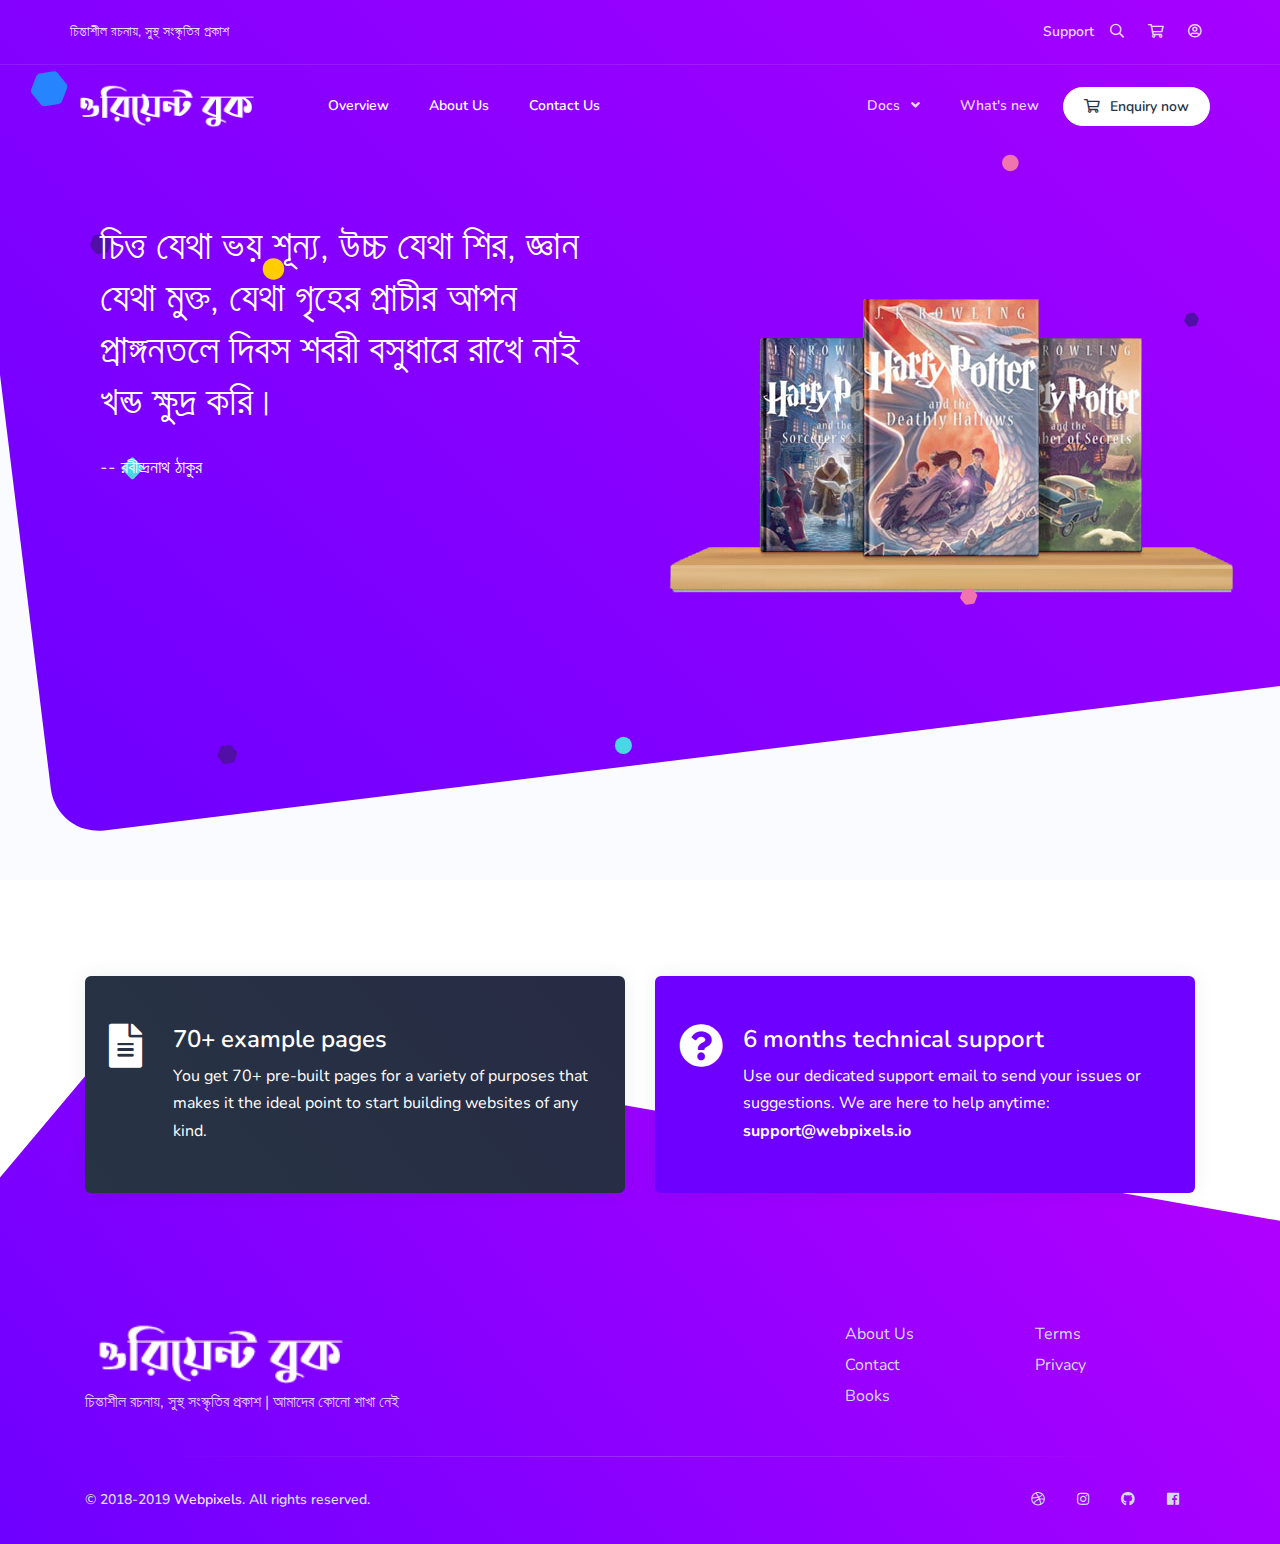
==== index.html @ 09a80105 "first init" ====
<!DOCTYPE html>
<html lang="en">

    <head>
        <meta charset="utf-8">
        <meta name="viewport" content="width=device-width, initial-scale=1, shrink-to-fit=no">
        <meta name="description" content="Purpose is a unique and beautiful collection of UI elements that are all flexible and modular. A complete and customizable solution to building the website of your dreams.">
        <meta name="author" content="Webpixels">
        <title>Purpose Website UI Kit - Purpose is a unique and beautiful collection of UI elements that are all flexible and modular. A complete and customizable solution to building the website of your dreams.</title>
        <!-- Favicon -->
        <link rel="icon" href="assets/img/brand/favicon.png" type="image/png">
        <!-- Font Awesome 5 -->
        <link rel="stylesheet" href="assets/fontawesome/all.min.css"><!-- Page CSS -->
        <link rel="stylesheet" href="assets/css/swiper.min.css">
        <!-- Purpose CSS -->
        <link rel="stylesheet" href="assets/css/purpose.css" id="stylesheet">
        <link rel="stylesheet" href="assets/css/style.css" id="stylesheet">
    </head>

    <body>
        <!-- <div class="alert alert-danger bg-dark-dark text-white fixed-top alert-flush alert-dismissible border-0 shadow-lg fade show mb-0" role="alert">
            <div class="container text-center">
                <h5 class="text-white mb-1">⚡️ Black and Cyber Week <strong>40% Off</strong></h5>
                <p class="mb-0">
                    Use the <strong>BLACKANDCYBER19</strong> code until Dec 3rd and get started with this UI Kit to build your next amazing website.
                </p>
                <button type="button" class="close" data-dismiss="alert" aria-label="Close">
                    <span class="text-white opacity-10" aria-hidden="true">&times;</span>
                </button>
            </div>
        </div> -->
        <header class="header header-transparent" id="header-main">
            <!-- Topbar -->
            <div id="navbar-top-main" class="navbar-top  navbar-dark bg-dark border-bottom">
                <div class="container px-0">
                    <div class="navbar-nav align-items-center">
                        <div class="d-none d-lg-inline-block">
                            <span class="navbar-text mr-3">চিন্তাশীল রচনায়, সুস্থ সংস্কৃতির প্রকাশ</span>
                        </div>
                        <!-- <div>
                            <ul class="nav">
                                <li class="nav-item dropdown ml-lg-2">
                                    <a class="nav-link px-0" href="#" role="button" data-toggle="dropdown" aria-haspopup="true" aria-expanded="false" data-offset="0,10">
                                        <img alt="Image placeholder" src="assets/img/icons/flags/us.svg">
                                        <span class="d-none d-lg-inline-block">United States</span>
                                        <span class="d-lg-none">EN</span>
                                    </a>
                                    <div class="dropdown-menu dropdown-menu-sm">
                                        <a href="#" class="dropdown-item"><img alt="Image placeholder" src="assets/img/icons/flags/es.svg">Spanish</a>
                                        <a href="#" class="dropdown-item"><img alt="Image placeholder" src="assets/img/icons/flags/ro.svg">Romanian</a>
                                        <a href="#" class="dropdown-item"><img alt="Image placeholder" src="assets/img/icons/flags/gr.svg">Greek</a>
                                    </div>
                                </li>
                            </ul>
                        </div> -->
                        <div class="ml-auto">
                            <ul class="nav">
                                <li class="nav-item">
                                    <a class="nav-link" href="pages/utility/support.html">Support</a>
                                </li>
                                <li class="nav-item">
                                    <a href="#" class="nav-link" data-action="omnisearch-open" data-target="#omnisearch"><i class="far fa-search"></i></a>
                                </li>
                                <li class="nav-item">
                                    <a class="nav-link" href="pages/shop/checkout-cart.html"><i class="far fa-shopping-cart"></i></a>
                                </li>
                                <li class="nav-item dropdown">
                                    <a class="nav-link pr-0" href="#" data-toggle="dropdown" aria-haspopup="true" aria-expanded="false">
                                        <i class="far fa-user-circle"></i>
                                    </a>
                                    <div class="dropdown-menu dropdown-menu-sm dropdown-menu-right">
                                        <h6 class="dropdown-header">User menu</h6>
                                        <a class="dropdown-item" href="#">
                                            <i class="far fa-user"></i>Account
                                        </a>
                                        <a class="dropdown-item" href="#">
                                            <span class="float-right badge badge-primary">4</span>
                                            <i class="far fa-envelope"></i>Messages
                                        </a>
                                        <a class="dropdown-item" href="#">
                                            <i class="far fa-cog"></i>Settings
                                        </a>
                                        <div class="dropdown-divider" role="presentation"></div>
                                        <a class="dropdown-item" href="#">
                                            <i class="far fa-sign-out-alt"></i>Sign out
                                        </a>
                                    </div>
                                </li>
                            </ul>
                        </div>
                    </div>
                </div>
            </div>
            <!-- Main navbar -->
            <nav class="navbar navbar-main navbar-expand-lg navbar-transparent navbar-dark bg-dark" id="navbar-main">
                <div class="container px-lg-0">
                    <!-- Logo -->
                    <a class="navbar-brand mr-lg-5" href="index.html">
                        <img alt="Image placeholder" src="img/brand_name.png" id="navbar-logo" style="height: 50px;">
                    </a>
                    <!-- Navbar collapse trigger -->
                    <button class="navbar-toggler pr-0" type="button" data-toggle="collapse" data-target="#navbar-main-collapse" aria-controls="navbar-main-collapse" aria-expanded="false" aria-label="Toggle navigation">
                        <span class="navbar-toggler-icon"></span>
                    </button>
                    <!-- Navbar nav -->
                    <div class="collapse navbar-collapse" id="navbar-main-collapse">
                        <ul class="navbar-nav align-items-lg-center">
                            <!-- Home - Overview  -->
                            <li class="nav-item active">
                                <a class="nav-link" href="index.html">Overview</a>
                            </li>
                            <li class="nav-item active">
                                <a class="nav-link" href="index.html">About Us</a>
                            </li>
                            <li class="nav-item active">
                                <a class="nav-link" href="index.html">Contact Us</a>
                            </li>
                        </ul>
                        <ul class="navbar-nav align-items-lg-center ml-lg-auto">
                            <li class="nav-item dropdown dropdown-animate" data-toggle="hover">
                                <a class="nav-link dropdown-toggle" href="#" role="button" data-toggle="dropdown" aria-haspopup="true" aria-expanded="false">Docs</a>
                                <div class="dropdown-menu dropdown-menu-right dropdown-menu-lg dropdown-menu-arrow p-0">
                                    <ul class="list-group list-group-flush">
                                        <li>
                                            <a href="docs/index.html" class="list-group-item list-group-item-action" role="button">
                                                <div class="media d-flex align-items-center">
                                                    <!-- SVG icon -->
                                                    <figure style="width: 50px;">
                                                        <img alt="Image placeholder" src="assets/img/icons/essential/detailed/DOC_File.svg" class="svg-inject img-fluid" style="height: 50px;">
                                                    </figure>
                                                    <!-- Media body -->
                                                    <div class="media-body ml-3">
                                                        <h6 class="mb-1">Documentation</h6>
                                                        <p class="mb-0">Awesome section examples for any scenario.</p>
                                                    </div>
                                                </div>
                                            </a>
                                        </li>
                                        <li>
                                            <a href="docs/components/index.html" class="list-group-item list-group-item-action" role="button">
                                                <div class="media d-flex align-items-center">
                                                    <!-- SVG icon -->
                                                    <figure style="width: 50px;">
                                                        <img alt="Image placeholder" src="assets/img/icons/essential/detailed/Mobile_UI.svg" class="svg-inject img-fluid" style="height: 50px;">
                                                    </figure>
                                                    <!-- Media body -->
                                                    <div class="media-body ml-3">
                                                        <h6 class="mb-1">Components</h6>
                                                        <p class="mb-0">Awesome section examples for any scenario.</p>
                                                    </div>
                                                </div>
                                            </a>
                                        </li>
                                    </ul>
                                    <!-- <div class="dropdown-menu-links rounded-bottom delimiter-top p-4">
                                        <div class="row">
                                            <div class="col-sm-6">
                                                <a href="docs/getting-started/installation.html" class="dropdown-item">Installation</a>
                                                <a href="docs/getting-started/file-structure.html" class="dropdown-item">File structure</a>
                                                <a href="docs/getting-started/build-tools.html" class="dropdown-item">Build tools</a>
                                                <a href="docs/getting-started/customization.html" class="dropdown-item">Customization</a>
                                            </div>
                                            <div class="col-sm-6">
                                                <a href="docs/getting-started/plugins.html" class="dropdown-item">Using plugins</a>
                                                <a href="docs/components/index.html" class="dropdown-item">Components</a>
                                                <a href="docs/plugins/animate.html" class="dropdown-item">Plugins</a>
                                                <a href="docs/support.html" class="dropdown-item">Support</a>
                                            </div>
                                        </div>
                                    </div> -->
                                </div>
                            </li>
                            <li class="nav-item d-lg-none d-xl-block">
                                <a class="nav-link" href="#" target="_blank">What's new</a>
                            </li>
                            <li class="nav-item mr-0">
                                <a href="#" target="_blank" class="nav-link d-lg-none">Enquiry now</a>
                                <a href="#" target="_blank" class="btn btn-sm btn-white rounded-pill btn-icon rounded-pill d-none d-lg-inline-flex" data-toggle="tooltip" data-placement="left"
                                    title="Go to Bootstrap Themes">
                                    <span class="btn-inner--icon"><i class="far fa-shopping-cart"></i></span>
                                    <span class="btn-inner--text">Enquiry now</span>
                                </a>
                            </li>
                        </ul>
                    </div>
                </div>
            </nav>
        </header>
        <!-- Omnisearch -->
        <div id="omnisearch" class="omnisearch">
            <div class="container">
                <!-- Search form -->
                <form class="omnisearch-form">
                    <div class="form-group">
                        <div class="input-group input-group-merge input-group-flush">
                            <div class="input-group-prepend">
                                <span class="input-group-text"><i class="far fa-search"></i></span>
                            </div>
                            <input type="text" class="form-control" placeholder="Type and hit enter ...">
                        </div>
                    </div>
                </form>
                <div class="omnisearch-suggestions">
                    <h6 class="heading">Search Suggestions</h6>
                    <div class="row">
                        <div class="col-sm-6">
                            <ul class="list-unstyled mb-0">
                                <li>
                                    <a class="list-link" href="#">
                                        <i class="far fa-search"></i>
                                        <span>macbook pro</span> in Laptops
                                    </a>
                                </li>
                                <li>
                                    <a class="list-link" href="#">
                                        <i class="far fa-search"></i>
                                        <span>iphone 8</span> in Smartphones
                                    </a>
                                </li>
                                <li>
                                    <a class="list-link" href="#">
                                        <i class="far fa-search"></i>
                                        <span>macbook pro</span> in Laptops
                                    </a>
                                </li>
                                <li>
                                    <a class="list-link" href="#">
                                        <i class="far fa-search"></i>
                                        <span>beats pro solo 3</span> in Headphones
                                    </a>
                                </li>
                                <li>
                                    <a class="list-link" href="#">
                                        <i class="far fa-search"></i>
                                        <span>smasung galaxy 10</span> in Phones
                                    </a>
                                </li>
                            </ul>
                        </div>
                    </div>
                </div>
            </div>
        </div>
        <div class="main-content">
            <!-- Header (v1) -->
            <section class="header-1 section-rotate bg-section-secondary" data-offset-top="#header-main">
                <div class="section-inner bg-gradient-primary"></div>
                <!-- SVG illustration -->
                <div class="position-absolute middle right-0 col-lg-7 col-xl-6 d-none d-lg-block">
                    <figure class="w-100" style="max-width: 1000px;">
                        <img alt="Image placeholder" src="img/Book_slide.png" class="svg-inject img-fluid">
                    </figure>
                </div>
                <!-- SVG background -->
                <div class="bg-absolute-cover bg-size--contain d-flex align-items-center">
                    <figure class="w-100 d-none d-lg-block">
                        <img alt="Image placeholder" src="img/bg-4.svg" class="svg-inject" style="height: 1000px;">
                    </figure>
                </div>
                <!-- Hero container -->
                <div class="container py-5 pt-lg-6 d-flex align-items-center position-relative zindex-100">
                    <div class="col">
                        <div class="row">
                            <div class="col-lg-5 col-xl-6 text-center text-lg-left">
                                <!-- <div class="d-none d-lg-block mb-4">
                                    <div class="alert alert-modern alert-dark">
                                        <span class="badge badge-danger badge-pill">
                                            Hot
                                        </span>
                                        <span class="alert-content">Dark mode, awesome shortcode library and more.</span>
                                    </div>
                                </div> -->
                                <div>
                                    <h2 class="text-white mb-4">
                                        <span class="display-4 font-weight-light"></span>
                                        <span class="d-block display-5">চিত্ত যেথা ভয় শূন্য, উচ্চ যেথা শির, জ্ঞান যেথা মুক্ত, যেথা গৃহের প্রাচীর আপন প্রাঙ্গনতলে দিবস শবরী বসুধারে রাখে নাই খন্ড ক্ষুদ্র করি।</span>
                                    </h2>
                                    <p class="lead text-white">-- রবীন্দ্রনাথ ঠাকুর</p>
                                    <!-- <div class="mt-5">
                                        <a href="#sct-page-examples" class="btn btn-white rounded-pill hover-translate-y-n3 btn-icon mr-sm-4 scroll-me">
                                            <span class="btn-inner--text">Page Examples</span>
                                            <span class="btn-inner--icon"><i class="far fa-angle-right"></i></span>
                                        </a>
                                        <a href="#sct-features" class="btn btn-outline-white rounded-pill hover-translate-y-n3 btn-icon d-none d-xl-inline-block scroll-me">
                                            <span class="btn-inner--icon"><i class="far fa-file-alt"></i></span>
                                            <span class="btn-inner--text">More Features</span>
                                        </a>
                                    </div> -->
                                </div>
                            </div>
                        </div>
                    </div>
                </div>
            </section>
            <!-- Features (v1) -->
            <!-- <section id="sct-page-examples" class="slice bg-section-secondary">
                <div class="container">
                    <div class="row">
                        <div class="col-lg-4 col-sm-6">
                            <div class="card text-center hover-shadow-lg hover-translate-y-n10">
                                <div class="px-4 py-5">
                                    <img alt="Image placeholder" src="assets/img/icons/essential/detailed/Code_2.svg" class="svg-inject" style="height: 70px;">
                                </div>
                                <div class="px-4 pb-5">
                                    <h5>Landing Pages</h5>
                                    <p class="text-muted">Impress with these beautiful landing pages.</p>
                                </div>
                            </div>
                        </div>
                        <div class="col-lg-4 col-sm-6">
                            <div class="card text-center hover-shadow-lg hover-translate-y-n10">
                                <div class="px-4 py-5">
                                    <img alt="Image placeholder" src="assets/img/icons/essential/detailed/Code.svg" class="svg-inject" style="height: 70px;">
                                </div>
                                <div class="px-4 pb-5">
                                    <h5>Secondary Pages</h5>
                                    <p class="text-muted">Awesome collection of pages for any scenario.</p>
                                </div>
                            </div>
                        </div>
                        <div class="col-lg-4 col-sm-6">
                            <div class="card text-center hover-shadow-lg hover-translate-y-n10">
                                <div class="px-4 py-5">
                                    <img alt="Image placeholder" src="assets/img/icons/essential/detailed/Secure_Files.svg" class="svg-inject" style="height: 70px;">
                                </div>
                                <div class="px-4 pb-5">
                                    <h5>Authentication</h5>
                                    <p class="text-muted">Provide users good looking forms that inspire trust.</p>
                                </div>
                            </div>
                        </div>
                        <div class="col-lg-4 col-sm-6">
                            <div class="card text-center hover-shadow-lg hover-translate-y-n10">
                                <div class="px-4 py-5">
                                    <img alt="Image placeholder" src="assets/img/icons/essential/detailed/Task.svg" class="svg-inject" style="height: 70px;">
                                </div>
                                <div class="px-4 pb-5">
                                    <h5>Account Pages</h5>
                                    <p class="text-muted">Profile and account managemend made cool.</p>
                                </div>
                            </div>
                        </div>
                        <div class="col-lg-4 col-sm-6">
                            <div class="card text-center hover-shadow-lg hover-translate-y-n10">
                                <div class="px-4 py-5">
                                    <img alt="Image placeholder" src="assets/img/icons/essential/detailed/Cart_Add_2.svg" class="svg-inject" style="height: 70px;">
                                </div>
                                <div class="px-4 pb-5">
                                    <h5>Shop Pages</h5>
                                    <p class="text-muted">Complete front-end flow for e-commerce website.</p>
                                </div>
                            </div>
                        </div>
                        <div class="col-lg-4 col-sm-6">
                            <div class="card text-center hover-shadow-lg hover-translate-y-n10">
                                <div class="px-4 py-5">
                                    <img alt="Image placeholder" src="assets/img/icons/essential/detailed/Cog_Wheels.svg" class="svg-inject" style="height: 70px;">
                                </div>
                                <div class="px-4 pb-5">
                                    <h5>Utility Pages</h5>
                                    <p class="text-muted">Error pages and everything else can be found here.</p>
                                </div>
                            </div>
                        </div>
                    </div>
                </div>
                <div class="fluid-paragraph text-center mt-5">
                    <p>
                        <strong class="text-primary">*Good to know!</strong> You are not limited to the examples we've built. We have the liberty to choose any of the page layouts and components from the package and create your own version.
                    </p>
                </div>
            </section> -->
            <!-- Features (v2) -->
            <!-- <section class="slice slice-lg bg-book">
                <div class="container">
                    <div class="row row-grid justify-content-around align-items-center">
                        <div class="col-lg-5 order-lg-2">
                            <div class=" pr-lg-4">
                                <h5 class=" h3">Change the way you build wesites. Forever.</h5>
                                <p class="lead mt-4 mb-5">With Purpose you get components and examples, including tons of variables that will help you customize this theme with ease.</p><a href="https://themes.getbootstrap.com/product/purpose-website-ui-kit/"
                                    class="link link-underline-primary">Purchase now</a>
                            </div>
                        </div>
                        <div class="col-lg-6 order-lg-1">
                            <img alt="Image placeholder" src="assets/img/01.png" class="img-fluid img-center">
                        </div>
                    </div>
                </div>
            </section> -->
            <!-- Features (v3) -->
            <!-- <section class="slice slice-lg">
                <div class="container">
                    <div class="row row-grid justify-content-around align-items-center">
                        <div class="col-lg-5">
                            <div class="">
                                <h5 class=" h3">A complete solution for developers &amp; designers</h5>
                                <p class="lead my-4">With Purpose you get components and examples, including tons of variables that will help you customize this theme with ease.</p>
                                <ul class="list-unstyled">
                                    <li class="py-2">
                                        <div class="d-flex align-items-center">
                                            <div>
                                                <div class="icon icon-shape icon-primary icon-sm rounded-circle mr-3">
                                                    <i class="far fa-store-alt"></i>
                                                </div>
                                            </div>
                                            <div>
                                                <span class="h6 mb-0">Perfect for modern startups</span>
                                            </div>
                                        </div>
                                    </li>
                                    <li class="py-2">
                                        <div class="d-flex align-items-center">
                                            <div>
                                                <div class="icon icon-shape icon-warning icon-sm rounded-circle mr-3">
                                                    <i class="far fa-palette"></i>
                                                </div>
                                            </div>
                                            <div>
                                                <span class="h6 mb-0">Built with customization and ease-of-use at its core</span>
                                            </div>
                                        </div>
                                    </li>
                                    <li class="py-2">
                                        <div class="d-flex align-items-center">
                                            <div>
                                                <div class="icon icon-shape icon-success icon-sm rounded-circle mr-3">
                                                    <i class="far fa-cog"></i>
                                                </div>
                                            </div>
                                            <div>
                                                <span class="h6 mb-0">Quality design and thoughfully crafted code</span>
                                            </div>
                                        </div>
                                    </li>
                                </ul>
                            </div>
                        </div>
                        <div class="col-lg-6">
                            <img alt="Image placeholder" src="assets/img/02.png" class="img-fluid img-center">
                        </div>
                    </div>
                </div>
            </section>  -->
            <!-- Features (v4) -->
            <!-- <section class="slice slice-lg bg-section-secondary overflow-hidden">
                <div class="bg-absolute-cover bg-size--contain d-flex align-items-center">
                    <figure class="w-100">
                        <img alt="Image placeholder" src="assets/img/svg/backgrounds/bg-2.svg" class="svg-inject" style="height: 1000px;">
                    </figure>
                </div>
                <div class="container position-relative zindex-100">
                    <div class="mb-5 px-3 text-center">
                        <span class="badge badge-soft-success badge-pill badge-lg">
                            Build tools
                        </span>
                        <h3 class=" mt-4">Built for awesomeness</h3>
                        <div class="fluid-paragraph mt-3">
                            <p class="lead lh-180">We use the latest technologies and tools in order to create a better code that not only works great, but it is easy easy to work with too.</p>
                        </div>
                    </div>
                    <div class="row">
                        <div class="col-lg-4">
                            <div class="card px-3">
                                <div class="card-body py-5">
                                    <div class="d-flex align-items-center">
                                        <div class="icon bg-gradient-primary text-white rounded-circle icon-shape shadow-primary">
                                            <i class="fab fa-html5"></i>
                                        </div>
                                        <div class="icon-text pl-4">
                                            <h5 class="mb-0">Created with the latest technologies</h5>
                                        </div>
                                    </div>
                                    <p class="mt-4 mb-0">We use the latest technologies and tools in order to create a better code that not only works great, but it is easy easy to work with too.</p>
                                </div>
                            </div>
                        </div>
                        <div class="col-lg-4">
                            <div class="card px-3">
                                <div class="card-body py-5">
                                    <div class="d-flex align-items-center">
                                        <div class="icon bg-gradient-warning text-white rounded-circle icon-shape shadow-warning">
                                            <i class="fab fa-node-js"></i>
                                        </div>
                                        <div class="icon-text pl-4">
                                            <h5 class="mb-0">Built by developers for developers</h5>
                                        </div>
                                    </div>
                                    <p class="mt-4 mb-0">You don't only need a theme, but also great tools in order to ease the process or building and customizing. And this is exactly what we offer you.</p>
                                </div>
                            </div>
                        </div>
                        <div class="col-lg-4">
                            <div class="card px-3">
                                <div class="card-body py-5">
                                    <div class="d-flex align-items-center">
                                        <div class="icon bg-gradient-info text-white rounded-circle icon-shape shadow-info">
                                            <i class="far fa-thumbs-up"></i>
                                        </div>
                                        <div class="icon-text pl-4">
                                            <h5 class="mb-0">Made for great first impressions</h5>
                                        </div>
                                    </div>
                                    <p class="mt-4 mb-0">is lighter and faster than most of the themes out there which means you get more for less. Check out the components and examples pages.</p>
                                </div>
                            </div>
                        </div>
                    </div>
                </div>
            </section> -->
            <!-- Features (v5) -->
            <!-- <section class="slice slice-xl has-floating-items bg-gradient-primary" id=sct-call-to-action><a href="#sct-call-to-action" class="tongue tongue-up tongue-section-secondary" data-scroll-to>
                    <i class="far fa-angle-up"></i>
                </a>
                <div class="container text-center">
                    <div class="row">
                        <div class="col-12">
                            <h1 class="text-white">Complete features at your hand</h1>
                            <div class="row justify-content-center mt-4">
                                <div class="col-lg-8">
                                    <p class="lead text-white">
                                        Purpose is a great premium UI package including all the important and needed features so you can jumpstart the hard work and get right to the website creation fast and easy with more than 100 customized
                                        Bootstrap components and 15+ integrated plugins.
                                    </p>
                                    <div class="btn-container mt-5">
                                        <a href="https://themes.getbootstrap.com/product/purpose-website-ui-kit/" class="btn btn-dark rounded-pill btn-icon hover-translate-y-n3 mb-4 mb-md-0">
                                            <span class="btn-inner--icon">
                                                <i class="far fa-shopping-basket"></i>
                                            </span>
                                            <span class="btn-inner--text">Purchase now</span>
                                        </a>
                                        <a href="docs/index.html" class="btn btn-white rounded-pill btn-icon hover-translate-y-n3">
                                            <span class="btn-inner--icon">
                                                <i class="far fa-book"></i>
                                            </span>
                                            <span class="btn-inner--text">Read the Docs</span>
                                        </a>
                                    </div>
                                </div>
                            </div>
                        </div>
                    </div>
                </div>
                <div class="container floating-items">
                    <div class="icon-floating bg-white floating">
                        <span></span>
                        <img alt="Image placeholder" src="assets/img/icons/essential/detailed/Apps.svg" class="svg-inject">
                    </div>
                    <div class="icon-floating icon-lg bg-white floating">
                        <span></span>
                        <img alt="Image placeholder" src="assets/img/icons/essential/detailed/Apple.svg" class="svg-inject">
                    </div>
                    <div class="icon-floating icon-sm bg-white floating">
                        <span></span>
                        <img alt="Image placeholder" src="assets/img/icons/essential/detailed/Ballance.svg" class="svg-inject">
                    </div>
                    <div class="icon-floating icon-lg bg-white floating">
                        <span></span>
                        <img alt="Image placeholder" src="assets/img/icons/essential/detailed/Book.svg" class="svg-inject">
                    </div>
                    <div class="icon-floating bg-white floating">
                        <span></span>
                        <img alt="Image placeholder" src="assets/img/icons/essential/detailed/Chat.svg" class="svg-inject">
                    </div>
                    <div class="icon-floating icon-sm bg-white floating">
                        <span></span>
                        <img alt="Image placeholder" src="assets/img/icons/essential/detailed/Coffee.svg" class="svg-inject">
                    </div>
                </div>
            </section> -->
            <!-- Testimonials (v1) -->
            <!-- <section class="slice slice-lg bg-section-secondary">
                <div class="container">
                    <div class="mb-5 text-center">
                        <h3 class=" mt-4">What our customers say</h3>
                        <div class="fluid-paragraph mt-3">
                            <p class="lead lh-180">Start building fast, beautiful and modern looking websites in no time using our theme.</p>
                        </div>
                    </div>
                    <div class="row justify-content-center">
                        <div class="col-lg-11">
                            <div class="swiper-js-container overflow-hidden">
                                <div class="swiper-container" data-swiper-items="1" data-swiper-space-between="0" data-swiper-sm-items="2" data-swiper-xl-items="3">
                                    <div class="swiper-wrapper">
                                        <div class="swiper-slide p-4">
                                            <div class="card">
                                                <div class="card-body">
                                                    <div class="d-flex align-items-center">
                                                        <div>
                                                            <img alt="Image placeholder" src="assets/img/theme/light/team-1-800x800.jpg" class="avatar  rounded-circle">
                                                        </div>
                                                        <div class="pl-3">
                                                            <h5 class="h6 mb-0">Heather Wright</h5>
                                                            <small class="d-block text-muted">Google</small>
                                                        </div>
                                                    </div>
                                                    <p class="mt-4 lh-180">Amazing template! All-in-one, clean code, beautiful design, and really not hard to work with.Highly recommended for any kind on website.</p>
                                                    <span class="static-rating static-rating-sm">
                                                        <i class="star fas fa-star voted"></i>
                                                        <i class="star fas fa-star voted"></i>
                                                        <i class="star fas fa-star voted"></i>
                                                        <i class="star fas fa-star voted"></i>
                                                        <i class="star fas fa-star voted"></i>
                                                    </span>
                                                </div>
                                            </div>
                                        </div>
                                        <div class="swiper-slide p-4">
                                            <div class="card">
                                                <div class="card-body">
                                                    <div class="d-flex align-items-center">
                                                        <div>
                                                            <img alt="Image placeholder" src="assets/img/theme/light/team-2-800x800.jpg" class="avatar  rounded-circle">
                                                        </div>
                                                        <div class="pl-3">
                                                            <h5 class="h6 mb-0">Monroe Parker</h5>
                                                            <small class="d-block text-muted">Apple</small>
                                                        </div>
                                                    </div>
                                                    <p class="mt-4 lh-180">Amazing template! All-in-one, clean code, beautiful design, and really not hard to work with.Highly recommended for any kind on website.</p>
                                                    <span class="static-rating static-rating-sm">
                                                        <i class="star fas fa-star voted"></i>
                                                        <i class="star fas fa-star voted"></i>
                                                        <i class="star fas fa-star voted"></i>
                                                        <i class="star fas fa-star voted"></i>
                                                        <i class="star fas fa-star voted"></i>
                                                    </span>
                                                </div>
                                            </div>
                                        </div>
                                        <div class="swiper-slide p-4">
                                            <div class="card">
                                                <div class="card-body">
                                                    <div class="d-flex align-items-center">
                                                        <div>
                                                            <img alt="Image placeholder" src="assets/img/theme/light/team-3-800x800.jpg" class="avatar  rounded-circle">
                                                        </div>
                                                        <div class="pl-3">
                                                            <h5 class="h6 mb-0">John Sullivan</h5>
                                                            <small class="d-block text-muted">Amazon</small>
                                                        </div>
                                                    </div>
                                                    <p class="mt-4 lh-180">Amazing template! All-in-one, clean code, beautiful design, and really not hard to work with.Highly recommended for any kind on website.</p>
                                                    <span class="static-rating static-rating-sm">
                                                        <i class="star fas fa-star voted"></i>
                                                        <i class="star fas fa-star voted"></i>
                                                        <i class="star fas fa-star voted"></i>
                                                        <i class="star fas fa-star voted"></i>
                                                        <i class="star fas fa-star voted"></i>
                                                    </span>
                                                </div>
                                            </div>
                                        </div>
                                        <div class="swiper-slide p-4">
                                            <div class="card">
                                                <div class="card-body">
                                                    <div class="d-flex align-items-center">
                                                        <div>
                                                            <img alt="Image placeholder" src="assets/img/theme/light/team-4-800x800.jpg" class="avatar  rounded-circle">
                                                        </div>
                                                        <div class="pl-3">
                                                            <h5 class="h6 mb-0">James Lewis</h5>
                                                            <small class="d-block text-muted">Google</small>
                                                        </div>
                                                    </div>
                                                    <p class="mt-4 lh-180">Amazing template! All-in-one, clean code, beautiful design, and really not hard to work with.Highly recommended for any kind on website.</p>
                                                    <span class="static-rating static-rating-sm">
                                                        <i class="star fas fa-star voted"></i>
                                                        <i class="star fas fa-star voted"></i>
                                                        <i class="star fas fa-star voted"></i>
                                                        <i class="star fas fa-star voted"></i>
                                                        <i class="star fas fa-star voted"></i>
                                                    </span>
                                                </div>
                                            </div>
                                        </div>
                                        <div class="swiper-slide p-4">
                                            <div class="card">
                                                <div class="card-body">
                                                    <div class="d-flex align-items-center">
                                                        <div>
                                                            <img alt="Image placeholder" src="assets/img/theme/light/team-5-800x800.jpg" class="avatar  rounded-circle">
                                                        </div>
                                                        <div class="pl-3">
                                                            <h5 class="h6 mb-0">Julia Howe</h5>
                                                            <small class="d-block text-muted">Google</small>
                                                        </div>
                                                    </div>
                                                    <p class="mt-4 lh-180">Amazing template! All-in-one, clean code, beautiful design, and really not hard to work with.Highly recommended for any kind on website.</p>
                                                    <span class="static-rating static-rating-sm">
                                                        <i class="star fas fa-star voted"></i>
                                                        <i class="star fas fa-star voted"></i>
                                                        <i class="star fas fa-star voted"></i>
                                                        <i class="star fas fa-star voted"></i>
                                                        <i class="star fas fa-star voted"></i>
                                                    </span>
                                                </div>
                                            </div>
                                        </div>
                                    </div>
                                </div>
                              
                                <div class="swiper-pagination w-100 mt-4 d-flex align-items-center justify-content-center"></div>
                            </div>
                        </div>
                    </div>
                </div>
            </section> -->
            <!-- Features (v7) -->
            <!-- <section class="slice slice-lg">
                <div class="container">
                    <div class="mb-5 text-center">
                        <h3 class=" mt-4">Really useful features</h3>
                        <div class="fluid-paragraph mt-3">
                            <p class="lead lh-180">You get all Bootstrap components fully customized. Besides, you receive another numerous plugins out of the box and ready to use.</p>
                        </div>
                    </div>
                    <div class="row">
                        <div class="col-lg-3 col-sm-6">
                            <div class="mb-4">
                                <div class="py-5">
                                    <div class="icon text-primary">
                                        <i class="fab fa-twitter"></i>
                                    </div>
                                </div>
                                <h5 class="">Latest Bootstrap</h5>
                                <p class=" mt-2 mb-0">A responsive and mobile-first theme built with the world's most popular component library.</p>
                            </div>
                        </div>
                        <div class="col-lg-3 col-sm-6">
                            <div class="mb-4">
                                <div class="py-5">
                                    <div class="icon text-primary">
                                        <i class="fab fa-sass"></i>
                                    </div>
                                </div>
                                <h5 class="">Built with Sass</h5>
                                <p class=" mt-2 mb-0">Change one variable and the theme adapts. Colors, fonts, sizes ... you name it.</p>
                            </div>
                        </div>
                        <div class="col-lg-3 col-sm-6">
                            <div class="mb-4">
                                <div class="py-5">
                                    <div class="icon text-primary">
                                        <i class="far fa-layer-group"></i>
                                    </div>
                                </div>
                                <h5 class="">700+ Components</h5>
                                <p class=" mt-2 mb-0">Nicely customized components that can be reused anytime and anywhere in your project.</p>
                            </div>
                        </div>
                        <div class="col-lg-3 col-sm-6">
                            <div class="mb-4">
                                <div class="py-5">
                                    <div class="icon text-primary">
                                        <i class="far fa-puzzle-piece"></i>
                                    </div>
                                </div>
                                <h5 class="">Everything is modular</h5>
                                <p class=" mt-2 mb-0">Nicely customized components that can be reused anytime and anywhere in your project.</p>
                            </div>
                        </div>
                    </div>
                    <div class="row">
                        <div class="col-lg-3 col-sm-6">
                            <div class="mb-4">
                                <div class="py-5">
                                    <div class="icon text-primary">
                                        <i class="far fa-tint"></i>
                                    </div>
                                </div>
                                <h5 class="">Extended color palette</h5>
                                <p class=" mt-2 mb-0">A beautiful color palette that can be easily modified with our nicely coded Sass files.</p>
                            </div>
                        </div>
                        <div class="col-lg-3 col-sm-6">
                            <div class="mb-4">
                                <div class="py-5">
                                    <div class="icon text-primary">
                                        <i class="far fa-code"></i>
                                    </div>
                                </div>
                                <h5 class="">15+ integrated plugins</h5>
                                <p class=" mt-2 mb-0">More functionality with the ready to use plugins we have integrated in this theme for you.</p>
                            </div>
                        </div>
                        <div class="col-lg-3 col-sm-6">
                            <div class="mb-4">
                                <div class="py-5">
                                    <div class="icon text-primary">
                                        <i class="far fa-font"></i>
                                    </div>
                                </div>
                                <h5 class="">1500 vector icons</h5>
                                <p class=" mt-2 mb-0">One nice collection of icons so you can add a more intuitive and playful touch to your website.</p>
                            </div>
                        </div>
                        <div class="col-lg-3 col-sm-6">
                            <div class="mb-4">
                                <div class="py-5">
                                    <div class="icon text-primary">
                                        <i class="far fa-grimace"></i>
                                    </div>
                                </div>
                                <h5 class="">SVG illustrations</h5>
                                <p class=" mt-2 mb-0">One nice collection of icons so you can add a more intuitive and playful touch to your website.</p>
                            </div>
                        </div>
                    </div>
                    <div class="row">
                        <div class="col-lg-3 col-sm-6">
                            <div class="mb-4">
                                <div class="py-5">
                                    <div class="icon text-primary">
                                        <i class="fab fa-twitter"></i>
                                    </div>
                                </div>
                                <h5 class="">Latest Bootstrap</h5>
                                <p class=" mt-2 mb-0">A responsive and mobile-first theme built with the world's most popular component library.</p>
                            </div>
                        </div>
                        <div class="col-lg-3 col-sm-6">
                            <div class="mb-4">
                                <div class="py-5">
                                    <div class="icon text-primary">
                                        <i class="fab fa-sass"></i>
                                    </div>
                                </div>
                                <h5 class="">Built with Sass</h5>
                                <p class=" mt-2 mb-0">Change one variable and the theme adapts. Colors, fonts, sizes ... you name it.</p>
                            </div>
                        </div>
                        <div class="col-lg-3 col-sm-6">
                            <div class="mb-4">
                                <div class="py-5">
                                    <div class="icon text-primary">
                                        <i class="far fa-layer-group"></i>
                                    </div>
                                </div>
                                <h5 class="">700+ Components</h5>
                                <p class=" mt-2 mb-0">Nicely customized components that can be reused anytime and anywhere in your project.</p>
                            </div>
                        </div>
                        <div class="col-lg-3 col-sm-6">
                            <div class="mb-4">
                                <div class="py-5">
                                    <div class="icon text-primary">
                                        <i class="far fa-puzzle-piece"></i>
                                    </div>
                                </div>
                                <h5 class="">Everything is modular</h5>
                                <p class=" mt-2 mb-0">Nicely customized components that can be reused anytime and anywhere in your project.</p>
                            </div>
                        </div>
                    </div>
                </div>
            </section> -->
            <!-- Call to action (v10) -->
            <section class="slice slice-lg">
                <div class="container">
                    <div class="row">
                        <div class="col-md-6">
                            <div class="card bg-gradient-dark shadow hover-shadow-lg border-0 position-relative zindex-100">
                                <div class="card-body py-5">
                                    <div class="d-flex align-items-start">
                                        <div class="icon">
                                            <i class="fas fa-file-alt text-white"></i>
                                        </div>
                                        <div class="icon-text">
                                            <h3 class="text-white h4">70+ example pages</h3>
                                            <p class="text-white mb-0">You get 70+ pre-built pages for a variety of purposes that makes it the ideal point to start building websites of any kind.</p>
                                        </div>
                                    </div>
                                </div>
                            </div>
                        </div>
                        <div class="col-md-6">
                            <div class="card bg-primary shadow hover-shadow-lg border-0 position-relative zindex-100">
                                <div class="card-body py-5">
                                    <div class="d-flex align-items-start">
                                        <div class="icon text-white">
                                            <i class="fas fa-question-circle"></i>
                                        </div>
                                        <div class="icon-text">
                                            <h5 class="h4 text-white">6 months technical support</h5>
                                            <p class="mb-0 text-white">Use our dedicated support email to send your issues or suggestions. We are here to help anytime: <strong>support@webpixels.io</strong></p>
                                        </div>
                                    </div>
                                </div>
                            </div>
                        </div>
                    </div>
                </div>
            </section>
        </div>
        <footer id="footer-main">
            <div class="footer footer-dark bg-gradient-primary footer-rotate">
                <div class="container">
                    <div class="row pt-md">
                        <div class="col-lg-4 mb-5 mb-lg-0">
                            <a href="index.html">
                                <img src="img/brand_name.png" alt="Footer logo" style="height: 70px;">
                            </a>
                            <p>চিন্তাশীল রচনায়, সুস্থ সংস্কৃতির প্রকাশ | আমাদের কোনো শাখা নেই </p>
                        </div>
                        <div class="col-lg-2 col-6 col-sm-4 ml-lg-auto mb-5 mb-lg-0">
                            <!-- <h6 class="heading mb-3">Account</h6>
                            <ul class="list-unstyled">
                                <li><a href="pages/account-profile.html">About Us</a></li>
                                <li><a href="pages/account-settings.html">Settings</a></li>
                                <li><a href="pages/account-billing.html">Billing</a></li>
                                <li><a href="pages/account-notifications.html">Notifications</a></li>
                            </ul> -->
                        </div>
                        <div class="col-lg-2 col-6 col-sm-4 mb-5 mb-lg-0">
                            <!-- <h6 class="heading mb-3">About</h6> -->
                            <ul class="list-unstyled text-small">
                                <li><a href="#">About Us</a></li>
                                <li><a href="#">Contact</a></li>
                                <li><a href="#">Books</a></li>
                            </ul>
                        </div>
                        <div class="col-lg-2 col-sm-4 mb-5 mb-lg-0">
                            <!-- <h6 class="heading mb-3">Company</h6> -->
                            <ul class="list-unstyled">
                                <li><a href="#">Terms</a></li>
                                <li><a href="#">Privacy</a></li>
                                <!-- <li><a href="#">Support</a></li> -->
                            </ul>
                        </div>
                    </div>
                    <div class="row align-items-center justify-content-md-between py-4 mt-4 delimiter-top">
                        <div class="col-md-6">
                            <div class="copyright text-sm font-weight-bold text-center text-md-left">
                                &copy; 2018-2019 <a href="https://webpixels.io" class="font-weight-bold" target="_blank">Webpixels</a>. All rights reserved.
                            </div>
                        </div>
                        <div class="col-md-6">
                            <ul class="nav justify-content-center justify-content-md-end mt-3 mt-md-0">
                                <li class="nav-item">
                                    <a class="nav-link" href="https://dribbble.com/webpixels" target="_blank">
                                        <i class="fab fa-dribbble"></i>
                                    </a>
                                </li>
                                <li class="nav-item">
                                    <a class="nav-link" href="https://www.instagram.com/webpixelsofficial" target="_blank">
                                        <i class="fab fa-instagram"></i>
                                    </a>
                                </li>
                                <li class="nav-item">
                                    <a class="nav-link" href="https://github.com/webpixels" target="_blank">
                                        <i class="fab fa-github"></i>
                                    </a>
                                </li>
                                <li class="nav-item">
                                    <a class="nav-link" href="https://www.facebook.com/webpixels" target="_blank">
                                        <i class="fab fa-facebook"></i>
                                    </a>
                                </li>
                            </ul>
                        </div>
                    </div>
                </div>
            </div>
        </footer>
        <!-- <div class="customizer">
            <a href="#modal-customizer" class="btn btn-warning btn-lg btn-icon-only rounded-circle text-white hover-scale-110 shadow-lg mr-3" data-toggle="modal">
                <span class="btn-inner--icon"><i class="far fa-palette"></i></span>
            </a>
            <a href="docs/support.html" class="btn btn-lg btn-white btn-icon-only rounded-circle hover-scale-110 shadow-lg mr-3 d-none d-lg-inline-block">
                <span class="btn-inner--icon"><i class="far fa-question"></i></span>
            </a>
            <a href="https://themes.getbootstrap.com/product/purpose-website-ui-kit/" target="_blank" class="btn btn-lg btn-white btn-icon-only rounded-circle hover-scale-110 shadow-lg d-none d-lg-inline-block">
                <span class="btn-inner--icon"><i class="far fa-shopping-basket"></i></span>
            </a>
        </div> -->
        <!-- Customizer modal -->
        <div class="modal fade fixed-right" id="modal-customizer" tabindex="-1" role="dialog" aria-hidden="true">
            <div class="modal-dialog modal-dialog-vertical" role="document">
                <form class="modal-content" id="form-customizer">
                    <div class="modal-body">
                        <!-- Close -->
                        <button type="button" class="close" data-dismiss="modal" aria-label="Close" data-toggle="tooltip" data-placement="left" title="Close Customizer">
                            <span aria-hidden="true">&times;</span>
                        </button>
                        <div class="text-center mx-auto mt-4 mb-5" style="width: 80px;">
                            <img alt="Image placeholder" src="assets/img/icons/essential/detailed/Click.svg" class="svg-inject img-fluid">
                        </div>
                        <h5 class="text-center mb-2">Choose (your) Purpose</h5>
                        <p class="text-center mb-4">
                            Customize your preview experience by selecting skin colors and modes.
                        </p>
                        <hr class="mb-4">
                        <!-- Skin color -->
                        <h6 class="mb-1">Skin color</h6>
                        <p class="small text-muted mb-3">
                            Set a new theme color palette.
                        </p>
                        <div class="btn-group-toggle row mx-0 mb-5" data-toggle="buttons">
                            <label class="btn btn-sm btn-neutral active col mb-2">
                                <input type="radio" name="skin" value="default" checked>
                                Default
                            </label>
                            <label class="btn btn-sm btn-neutral col-6 mb-2 mr-0">
                                <input type="radio" name="skin" value="blue">
                                Blue
                            </label>
                            <!-- <label class="btn btn-sm btn-neutral col mb-2">
                        <input type="radio" name="skin" value="blue">
                        Blue
                    </label>
                    <label class="btn btn-sm btn-neutral col-6 mb-2 mr-0">
                        <input type="radio" name="skin" value="red">
                        Red
                    </label> -->
                        </div>
                        <!-- Skin mode -->
                        <h6 class="mb-1">Skin mode</h6>
                        <p class="small text-muted mb-3">
                            Set the theme's mode: light or dark.
                        </p>
                        <div class="btn-group-toggle row mx-0 mb-4" data-toggle="buttons">
                            <label class="btn btn-sm btn-neutral active flex-fill mb-2 mr-2">
                                <input type="radio" name="mode" value="light" checked>
                                <i class="far fa-sun mr-2"></i> Light
                            </label>
                            <label class="btn btn-sm btn-neutral flex-fill mb-2 mr-2">
                                <input type="radio" name="mode" value="dark">
                                <i class="far fa-moon mr-2"></i> Dark
                            </label>
                        </div>
                    </div>
                    <div class="modal-footer border-0">
                        <button type="submit" class="btn btn-block btn-primary mt-auto">
                            Preview
                        </button>
                    </div>
                </form>
            </div>
        </div>
        <!-- Core JS - includes jquery, bootstrap, popper, in-view and sticky-kit -->
        <script src="assets/js/purpose.core.js"></script>
        <!-- Page JS -->
        <script src="assets/js/swiper.min.js"></script>
        <!-- Purpose JS -->
        <script src="assets/js/purpose.js"></script>
        <!-- Demo JS - remove it when starting your project -->
        <script src="assets/js/demo.js"></script>
      
    </body>

</html>
---- assets/fontawesome/all.min.css ----
.fa,.fab,.fal,.far,.fas{-moz-osx-font-smoothing:grayscale;-webkit-font-smoothing:antialiased;display:inline-block;font-style:normal;font-variant:normal;text-rendering:auto;line-height:1}.fa-lg{font-size:1.33333em;line-height:.75em;vertical-align:-.0667em}.fa-xs{font-size:.75em}.fa-sm{font-size:.875em}.fa-1x{font-size:1em}.fa-2x{font-size:2em}.fa-3x{font-size:3em}.fa-4x{font-size:4em}.fa-5x{font-size:5em}.fa-6x{font-size:6em}.fa-7x{font-size:7em}.fa-8x{font-size:8em}.fa-9x{font-size:9em}.fa-10x{font-size:10em}.fa-fw{text-align:center;width:1.25em}.fa-ul{list-style-type:none;margin-left:2.5em;padding-left:0}.fa-ul>li{position:relative}.fa-li{left:-2em;position:absolute;text-align:center;width:2em;line-height:inherit}.fa-border{border:.08em solid #eee;border-radius:.1em;padding:.2em .25em .15em}.fa-pull-left{float:left}.fa-pull-right{float:right}.fa.fa-pull-left,.fab.fa-pull-left,.fal.fa-pull-left,.far.fa-pull-left,.fas.fa-pull-left{margin-right:.3em}.fa.fa-pull-right,.fab.fa-pull-right,.fal.fa-pull-right,.far.fa-pull-right,.fas.fa-pull-right{margin-left:.3em}.fa-spin{animation:fa-spin 2s infinite linear}.fa-pulse{animation:fa-spin 1s infinite steps(8)}@keyframes fa-spin{0%{transform:rotate(0deg)}to{transform:rotate(1turn)}}.fa-rotate-90{-ms-filter:"progid:DXImageTransform.Microsoft.BasicImage(rotation=1)";transform:rotate(90deg)}.fa-rotate-180{-ms-filter:"progid:DXImageTransform.Microsoft.BasicImage(rotation=2)";transform:rotate(180deg)}.fa-rotate-270{-ms-filter:"progid:DXImageTransform.Microsoft.BasicImage(rotation=3)";transform:rotate(270deg)}.fa-flip-horizontal{-ms-filter:"progid:DXImageTransform.Microsoft.BasicImage(rotation=0, mirror=1)";transform:scaleX(-1)}.fa-flip-vertical{transform:scaleY(-1)}.fa-flip-both,.fa-flip-horizontal.fa-flip-vertical,.fa-flip-vertical{-ms-filter:"progid:DXImageTransform.Microsoft.BasicImage(rotation=2, mirror=1)"}.fa-flip-both,.fa-flip-horizontal.fa-flip-vertical{transform:scale(-1)}:root .fa-flip-both,:root .fa-flip-horizontal,:root .fa-flip-vertical,:root .fa-rotate-90,:root .fa-rotate-180,:root .fa-rotate-270{filter:none}.fa-stack{display:inline-block;height:2em;line-height:2em;position:relative;vertical-align:middle;width:2.5em}.fa-stack-1x,.fa-stack-2x{left:0;position:absolute;text-align:center;width:100%}.fa-stack-1x{line-height:inherit}.fa-stack-2x{font-size:2em}.fa-inverse{color:#fff}.fa-500px:before{content:"\f26e"}.fa-abacus:before{content:"\f640"}.fa-accessible-icon:before{content:"\f368"}.fa-accusoft:before{content:"\f369"}.fa-acorn:before{content:"\f6ae"}.fa-acquisitions-incorporated:before{content:"\f6af"}.fa-ad:before{content:"\f641"}.fa-address-book:before{content:"\f2b9"}.fa-address-card:before{content:"\f2bb"}.fa-adjust:before{content:"\f042"}.fa-adn:before{content:"\f170"}.fa-adobe:before{content:"\f778"}.fa-adversal:before{content:"\f36a"}.fa-affiliatetheme:before{content:"\f36b"}.fa-air-freshener:before{content:"\f5d0"}.fa-alarm-clock:before{content:"\f34e"}.fa-algolia:before{content:"\f36c"}.fa-alicorn:before{content:"\f6b0"}.fa-align-center:before{content:"\f037"}.fa-align-justify:before{content:"\f039"}.fa-align-left:before{content:"\f036"}.fa-align-right:before{content:"\f038"}.fa-alipay:before{content:"\f642"}.fa-allergies:before{content:"\f461"}.fa-amazon:before{content:"\f270"}.fa-amazon-pay:before{content:"\f42c"}.fa-ambulance:before{content:"\f0f9"}.fa-american-sign-language-interpreting:before{content:"\f2a3"}.fa-amilia:before{content:"\f36d"}.fa-analytics:before{content:"\f643"}.fa-anchor:before{content:"\f13d"}.fa-android:before{content:"\f17b"}.fa-angel:before{content:"\f779"}.fa-angellist:before{content:"\f209"}.fa-angle-double-down:before{content:"\f103"}.fa-angle-double-left:before{content:"\f100"}.fa-angle-double-right:before{content:"\f101"}.fa-angle-double-up:before{content:"\f102"}.fa-angle-down:before{content:"\f107"}.fa-angle-left:before{content:"\f104"}.fa-angle-right:before{content:"\f105"}.fa-angle-up:before{content:"\f106"}.fa-angry:before{content:"\f556"}.fa-angrycreative:before{content:"\f36e"}.fa-angular:before{content:"\f420"}.fa-ankh:before{content:"\f644"}.fa-app-store:before{content:"\f36f"}.fa-app-store-ios:before{content:"\f370"}.fa-apper:before{content:"\f371"}.fa-apple:before{content:"\f179"}.fa-apple-alt:before{content:"\f5d1"}.fa-apple-crate:before{content:"\f6b1"}.fa-apple-pay:before{content:"\f415"}.fa-archive:before{content:"\f187"}.fa-archway:before{content:"\f557"}.fa-arrow-alt-circle-down:before{content:"\f358"}.fa-arrow-alt-circle-left:before{content:"\f359"}.fa-arrow-alt-circle-right:before{content:"\f35a"}.fa-arrow-alt-circle-up:before{content:"\f35b"}.fa-arrow-alt-down:before{content:"\f354"}.fa-arrow-alt-from-bottom:before{content:"\f346"}.fa-arrow-alt-from-left:before{content:"\f347"}.fa-arrow-alt-from-right:before{content:"\f348"}.fa-arrow-alt-from-top:before{content:"\f349"}.fa-arrow-alt-left:before{content:"\f355"}.fa-arrow-alt-right:before{content:"\f356"}.fa-arrow-alt-square-down:before{content:"\f350"}.fa-arrow-alt-square-left:before{content:"\f351"}.fa-arrow-alt-square-right:before{content:"\f352"}.fa-arrow-alt-square-up:before{content:"\f353"}.fa-arrow-alt-to-bottom:before{content:"\f34a"}.fa-arrow-alt-to-left:before{content:"\f34b"}.fa-arrow-alt-to-right:before{content:"\f34c"}.fa-arrow-alt-to-top:before{content:"\f34d"}.fa-arrow-alt-up:before{content:"\f357"}.fa-arrow-circle-down:before{content:"\f0ab"}.fa-arrow-circle-left:before{content:"\f0a8"}.fa-arrow-circle-right:before{content:"\f0a9"}.fa-arrow-circle-up:before{content:"\f0aa"}.fa-arrow-down:before{content:"\f063"}.fa-arrow-from-bottom:before{content:"\f342"}.fa-arrow-from-left:before{content:"\f343"}.fa-arrow-from-right:before{content:"\f344"}.fa-arrow-from-top:before{content:"\f345"}.fa-arrow-left:before{content:"\f060"}.fa-arrow-right:before{content:"\f061"}.fa-arrow-square-down:before{content:"\f339"}.fa-arrow-square-left:before{content:"\f33a"}.fa-arrow-square-right:before{content:"\f33b"}.fa-arrow-square-up:before{content:"\f33c"}.fa-arrow-to-bottom:before{content:"\f33d"}.fa-arrow-to-left:before{content:"\f33e"}.fa-arrow-to-right:before{content:"\f340"}.fa-arrow-to-top:before{content:"\f341"}.fa-arrow-up:before{content:"\f062"}.fa-arrows:before{content:"\f047"}.fa-arrows-alt:before{content:"\f0b2"}.fa-arrows-alt-h:before{content:"\f337"}.fa-arrows-alt-v:before{content:"\f338"}.fa-arrows-h:before{content:"\f07e"}.fa-arrows-v:before{content:"\f07d"}.fa-artstation:before{content:"\f77a"}.fa-assistive-listening-systems:before{content:"\f2a2"}.fa-asterisk:before{content:"\f069"}.fa-asymmetrik:before{content:"\f372"}.fa-at:before{content:"\f1fa"}.fa-atlas:before{content:"\f558"}.fa-atlassian:before{content:"\f77b"}.fa-atom:before{content:"\f5d2"}.fa-atom-alt:before{content:"\f5d3"}.fa-audible:before{content:"\f373"}.fa-audio-description:before{content:"\f29e"}.fa-autoprefixer:before{content:"\f41c"}.fa-avianex:before{content:"\f374"}.fa-aviato:before{content:"\f421"}.fa-award:before{content:"\f559"}.fa-aws:before{content:"\f375"}.fa-axe:before{content:"\f6b2"}.fa-axe-battle:before{content:"\f6b3"}.fa-baby:before{content:"\f77c"}.fa-baby-carriage:before{content:"\f77d"}.fa-backpack:before{content:"\f5d4"}.fa-backspace:before{content:"\f55a"}.fa-backward:before{content:"\f04a"}.fa-bacon:before{content:"\f7e5"}.fa-badge:before{content:"\f335"}.fa-badge-check:before{content:"\f336"}.fa-badge-dollar:before{content:"\f645"}.fa-badge-percent:before{content:"\f646"}.fa-badger-honey:before{content:"\f6b4"}.fa-balance-scale:before{content:"\f24e"}.fa-balance-scale-left:before{content:"\f515"}.fa-balance-scale-right:before{content:"\f516"}.fa-ball-pile:before{content:"\f77e"}.fa-ballot:before{content:"\f732"}.fa-ballot-check:before{content:"\f733"}.fa-ban:before{content:"\f05e"}.fa-band-aid:before{content:"\f462"}.fa-bandcamp:before{content:"\f2d5"}.fa-barcode:before{content:"\f02a"}.fa-barcode-alt:before{content:"\f463"}.fa-barcode-read:before{content:"\f464"}.fa-barcode-scan:before{content:"\f465"}.fa-bars:before{content:"\f0c9"}.fa-baseball:before{content:"\f432"}.fa-baseball-ball:before{content:"\f433"}.fa-basketball-ball:before{content:"\f434"}.fa-basketball-hoop:before{content:"\f435"}.fa-bat:before{content:"\f6b5"}.fa-bath:before{content:"\f2cd"}.fa-battery-bolt:before{content:"\f376"}.fa-battery-empty:before{content:"\f244"}.fa-battery-full:before{content:"\f240"}.fa-battery-half:before{content:"\f242"}.fa-battery-quarter:before{content:"\f243"}.fa-battery-slash:before{content:"\f377"}.fa-battery-three-quarters:before{content:"\f241"}.fa-bed:before{content:"\f236"}.fa-beer:before{content:"\f0fc"}.fa-behance:before{content:"\f1b4"}.fa-behance-square:before{content:"\f1b5"}.fa-bell:before{content:"\f0f3"}.fa-bell-school:before{content:"\f5d5"}.fa-bell-school-slash:before{content:"\f5d6"}.fa-bell-slash:before{content:"\f1f6"}.fa-bells:before{content:"\f77f"}.fa-bezier-curve:before{content:"\f55b"}.fa-bible:before{content:"\f647"}.fa-bicycle:before{content:"\f206"}.fa-bimobject:before{content:"\f378"}.fa-binoculars:before{content:"\f1e5"}.fa-biohazard:before{content:"\f780"}.fa-birthday-cake:before{content:"\f1fd"}.fa-bitbucket:before{content:"\f171"}.fa-bitcoin:before{content:"\f379"}.fa-bity:before{content:"\f37a"}.fa-black-tie:before{content:"\f27e"}.fa-blackberry:before{content:"\f37b"}.fa-blanket:before{content:"\f498"}.fa-blender:before{content:"\f517"}.fa-blender-phone:before{content:"\f6b6"}.fa-blind:before{content:"\f29d"}.fa-blog:before{content:"\f781"}.fa-blogger:before{content:"\f37c"}.fa-blogger-b:before{content:"\f37d"}.fa-bluetooth:before{content:"\f293"}.fa-bluetooth-b:before{content:"\f294"}.fa-bold:before{content:"\f032"}.fa-bolt:before{content:"\f0e7"}.fa-bomb:before{content:"\f1e2"}.fa-bone:before{content:"\f5d7"}.fa-bone-break:before{content:"\f5d8"}.fa-bong:before{content:"\f55c"}.fa-book:before{content:"\f02d"}.fa-book-alt:before{content:"\f5d9"}.fa-book-dead:before{content:"\f6b7"}.fa-book-heart:before{content:"\f499"}.fa-book-medical:before{content:"\f7e6"}.fa-book-open:before{content:"\f518"}.fa-book-reader:before{content:"\f5da"}.fa-book-spells:before{content:"\f6b8"}.fa-book-user:before{content:"\f7e7"}.fa-bookmark:before{content:"\f02e"}.fa-books:before{content:"\f5db"}.fa-books-medical:before{content:"\f7e8"}.fa-boot:before{content:"\f782"}.fa-booth-curtain:before{content:"\f734"}.fa-bow-arrow:before{content:"\f6b9"}.fa-bowling-ball:before{content:"\f436"}.fa-bowling-pins:before{content:"\f437"}.fa-box:before{content:"\f466"}.fa-box-alt:before{content:"\f49a"}.fa-box-ballot:before{content:"\f735"}.fa-box-check:before{content:"\f467"}.fa-box-fragile:before{content:"\f49b"}.fa-box-full:before{content:"\f49c"}.fa-box-heart:before{content:"\f49d"}.fa-box-open:before{content:"\f49e"}.fa-box-up:before{content:"\f49f"}.fa-box-usd:before{content:"\f4a0"}.fa-boxes:before{content:"\f468"}.fa-boxes-alt:before{content:"\f4a1"}.fa-boxing-glove:before{content:"\f438"}.fa-brackets:before{content:"\f7e9"}.fa-brackets-curly:before{content:"\f7ea"}.fa-braille:before{content:"\f2a1"}.fa-brain:before{content:"\f5dc"}.fa-bread-loaf:before{content:"\f7eb"}.fa-bread-slice:before{content:"\f7ec"}.fa-briefcase:before{content:"\f0b1"}.fa-briefcase-medical:before{content:"\f469"}.fa-broadcast-tower:before{content:"\f519"}.fa-broom:before{content:"\f51a"}.fa-browser:before{content:"\f37e"}.fa-brush:before{content:"\f55d"}.fa-btc:before{content:"\f15a"}.fa-bug:before{content:"\f188"}.fa-building:before{content:"\f1ad"}.fa-bullhorn:before{content:"\f0a1"}.fa-bullseye:before{content:"\f140"}.fa-bullseye-arrow:before{content:"\f648"}.fa-bullseye-pointer:before{content:"\f649"}.fa-burn:before{content:"\f46a"}.fa-buromobelexperte:before{content:"\f37f"}.fa-burrito:before{content:"\f7ed"}.fa-bus:before{content:"\f207"}.fa-bus-alt:before{content:"\f55e"}.fa-bus-school:before{content:"\f5dd"}.fa-business-time:before{content:"\f64a"}.fa-buysellads:before{content:"\f20d"}.fa-cabinet-filing:before{content:"\f64b"}.fa-calculator:before{content:"\f1ec"}.fa-calculator-alt:before{content:"\f64c"}.fa-calendar:before{content:"\f133"}.fa-calendar-alt:before{content:"\f073"}.fa-calendar-check:before{content:"\f274"}.fa-calendar-day:before{content:"\f783"}.fa-calendar-edit:before{content:"\f333"}.fa-calendar-exclamation:before{content:"\f334"}.fa-calendar-minus:before{content:"\f272"}.fa-calendar-plus:before{content:"\f271"}.fa-calendar-star:before{content:"\f736"}.fa-calendar-times:before{content:"\f273"}.fa-calendar-week:before{content:"\f784"}.fa-camera:before{content:"\f030"}.fa-camera-alt:before{content:"\f332"}.fa-camera-retro:before{content:"\f083"}.fa-campfire:before{content:"\f6ba"}.fa-campground:before{content:"\f6bb"}.fa-canadian-maple-leaf:before{content:"\f785"}.fa-candle-holder:before{content:"\f6bc"}.fa-candy-cane:before{content:"\f786"}.fa-candy-corn:before{content:"\f6bd"}.fa-cannabis:before{content:"\f55f"}.fa-capsules:before{content:"\f46b"}.fa-car:before{content:"\f1b9"}.fa-car-alt:before{content:"\f5de"}.fa-car-battery:before{content:"\f5df"}.fa-car-bump:before{content:"\f5e0"}.fa-car-crash:before{content:"\f5e1"}.fa-car-garage:before{content:"\f5e2"}.fa-car-mechanic:before{content:"\f5e3"}.fa-car-side:before{content:"\f5e4"}.fa-car-tilt:before{content:"\f5e5"}.fa-car-wash:before{content:"\f5e6"}.fa-caret-circle-down:before{content:"\f32d"}.fa-caret-circle-left:before{content:"\f32e"}.fa-caret-circle-right:before{content:"\f330"}.fa-caret-circle-up:before{content:"\f331"}.fa-caret-down:before{content:"\f0d7"}.fa-caret-left:before{content:"\f0d9"}.fa-caret-right:before{content:"\f0da"}.fa-caret-square-down:before{content:"\f150"}.fa-caret-square-left:before{content:"\f191"}.fa-caret-square-right:before{content:"\f152"}.fa-caret-square-up:before{content:"\f151"}.fa-caret-up:before{content:"\f0d8"}.fa-carrot:before{content:"\f787"}.fa-cart-arrow-down:before{content:"\f218"}.fa-cart-plus:before{content:"\f217"}.fa-cash-register:before{content:"\f788"}.fa-cat:before{content:"\f6be"}.fa-cauldron:before{content:"\f6bf"}.fa-cc-amazon-pay:before{content:"\f42d"}.fa-cc-amex:before{content:"\f1f3"}.fa-cc-apple-pay:before{content:"\f416"}.fa-cc-diners-club:before{content:"\f24c"}.fa-cc-discover:before{content:"\f1f2"}.fa-cc-jcb:before{content:"\f24b"}.fa-cc-mastercard:before{content:"\f1f1"}.fa-cc-paypal:before{content:"\f1f4"}.fa-cc-stripe:before{content:"\f1f5"}.fa-cc-visa:before{content:"\f1f0"}.fa-centercode:before{content:"\f380"}.fa-centos:before{content:"\f789"}.fa-certificate:before{content:"\f0a3"}.fa-chair:before{content:"\f6c0"}.fa-chair-office:before{content:"\f6c1"}.fa-chalkboard:before{content:"\f51b"}.fa-chalkboard-teacher:before{content:"\f51c"}.fa-charging-station:before{content:"\f5e7"}.fa-chart-area:before{content:"\f1fe"}.fa-chart-bar:before{content:"\f080"}.fa-chart-line:before{content:"\f201"}.fa-chart-line-down:before{content:"\f64d"}.fa-chart-network:before{content:"\f78a"}.fa-chart-pie:before{content:"\f200"}.fa-chart-pie-alt:before{content:"\f64e"}.fa-chart-scatter:before{content:"\f7ee"}.fa-check:before{content:"\f00c"}.fa-check-circle:before{content:"\f058"}.fa-check-double:before{content:"\f560"}.fa-check-square:before{content:"\f14a"}.fa-cheese:before{content:"\f7ef"}.fa-cheese-swiss:before{content:"\f7f0"}.fa-cheeseburger:before{content:"\f7f1"}.fa-chess:before{content:"\f439"}.fa-chess-bishop:before{content:"\f43a"}.fa-chess-bishop-alt:before{content:"\f43b"}.fa-chess-board:before{content:"\f43c"}.fa-chess-clock:before{content:"\f43d"}.fa-chess-clock-alt:before{content:"\f43e"}.fa-chess-king:before{content:"\f43f"}.fa-chess-king-alt:before{content:"\f440"}.fa-chess-knight:before{content:"\f441"}.fa-chess-knight-alt:before{content:"\f442"}.fa-chess-pawn:before{content:"\f443"}.fa-chess-pawn-alt:before{content:"\f444"}.fa-chess-queen:before{content:"\f445"}.fa-chess-queen-alt:before{content:"\f446"}.fa-chess-rook:before{content:"\f447"}.fa-chess-rook-alt:before{content:"\f448"}.fa-chevron-circle-down:before{content:"\f13a"}.fa-chevron-circle-left:before{content:"\f137"}.fa-chevron-circle-right:before{content:"\f138"}.fa-chevron-circle-up:before{content:"\f139"}.fa-chevron-double-down:before{content:"\f322"}.fa-chevron-double-left:before{content:"\f323"}.fa-chevron-double-right:before{content:"\f324"}.fa-chevron-double-up:before{content:"\f325"}.fa-chevron-down:before{content:"\f078"}.fa-chevron-left:before{content:"\f053"}.fa-chevron-right:before{content:"\f054"}.fa-chevron-square-down:before{content:"\f329"}.fa-chevron-square-left:before{content:"\f32a"}.fa-chevron-square-right:before{content:"\f32b"}.fa-chevron-square-up:before{content:"\f32c"}.fa-chevron-up:before{content:"\f077"}.fa-child:before{content:"\f1ae"}.fa-chimney:before{content:"\f78b"}.fa-chrome:before{content:"\f268"}.fa-church:before{content:"\f51d"}.fa-circle:before{content:"\f111"}.fa-circle-notch:before{content:"\f1ce"}.fa-city:before{content:"\f64f"}.fa-claw-marks:before{content:"\f6c2"}.fa-clinic-medical:before{content:"\f7f2"}.fa-clipboard:before{content:"\f328"}.fa-clipboard-check:before{content:"\f46c"}.fa-clipboard-list:before{content:"\f46d"}.fa-clipboard-list-check:before{content:"\f737"}.fa-clipboard-prescription:before{content:"\f5e8"}.fa-clipboard-user:before{content:"\f7f3"}.fa-clock:before{content:"\f017"}.fa-clone:before{content:"\f24d"}.fa-closed-captioning:before{content:"\f20a"}.fa-cloud:before{content:"\f0c2"}.fa-cloud-download:before{content:"\f0ed"}.fa-cloud-download-alt:before{content:"\f381"}.fa-cloud-drizzle:before{content:"\f738"}.fa-cloud-hail:before{content:"\f739"}.fa-cloud-hail-mixed:before{content:"\f73a"}.fa-cloud-meatball:before{content:"\f73b"}.fa-cloud-moon:before{content:"\f6c3"}.fa-cloud-moon-rain:before{content:"\f73c"}.fa-cloud-rain:before{content:"\f73d"}.fa-cloud-rainbow:before{content:"\f73e"}.fa-cloud-showers:before{content:"\f73f"}.fa-cloud-showers-heavy:before{content:"\f740"}.fa-cloud-sleet:before{content:"\f741"}.fa-cloud-snow:before{content:"\f742"}.fa-cloud-sun:before{content:"\f6c4"}.fa-cloud-sun-rain:before{content:"\f743"}.fa-cloud-upload:before{content:"\f0ee"}.fa-cloud-upload-alt:before{content:"\f382"}.fa-clouds:before{content:"\f744"}.fa-clouds-moon:before{content:"\f745"}.fa-clouds-sun:before{content:"\f746"}.fa-cloudscale:before{content:"\f383"}.fa-cloudsmith:before{content:"\f384"}.fa-cloudversify:before{content:"\f385"}.fa-club:before{content:"\f327"}.fa-cocktail:before{content:"\f561"}.fa-code:before{content:"\f121"}.fa-code-branch:before{content:"\f126"}.fa-code-commit:before{content:"\f386"}.fa-code-merge:before{content:"\f387"}.fa-codepen:before{content:"\f1cb"}.fa-codiepie:before{content:"\f284"}.fa-coffee:before{content:"\f0f4"}.fa-coffee-togo:before{content:"\f6c5"}.fa-coffin:before{content:"\f6c6"}.fa-cog:before{content:"\f013"}.fa-cogs:before{content:"\f085"}.fa-coins:before{content:"\f51e"}.fa-columns:before{content:"\f0db"}.fa-comment:before{content:"\f075"}.fa-comment-alt:before{content:"\f27a"}.fa-comment-alt-check:before{content:"\f4a2"}.fa-comment-alt-dollar:before{content:"\f650"}.fa-comment-alt-dots:before{content:"\f4a3"}.fa-comment-alt-edit:before{content:"\f4a4"}.fa-comment-alt-exclamation:before{content:"\f4a5"}.fa-comment-alt-lines:before{content:"\f4a6"}.fa-comment-alt-medical:before{content:"\f7f4"}.fa-comment-alt-minus:before{content:"\f4a7"}.fa-comment-alt-plus:before{content:"\f4a8"}.fa-comment-alt-slash:before{content:"\f4a9"}.fa-comment-alt-smile:before{content:"\f4aa"}.fa-comment-alt-times:before{content:"\f4ab"}.fa-comment-check:before{content:"\f4ac"}.fa-comment-dollar:before{content:"\f651"}.fa-comment-dots:before{content:"\f4ad"}.fa-comment-edit:before{content:"\f4ae"}.fa-comment-exclamation:before{content:"\f4af"}.fa-comment-lines:before{content:"\f4b0"}.fa-comment-medical:before{content:"\f7f5"}.fa-comment-minus:before{content:"\f4b1"}.fa-comment-plus:before{content:"\f4b2"}.fa-comment-slash:before{content:"\f4b3"}.fa-comment-smile:before{content:"\f4b4"}.fa-comment-times:before{content:"\f4b5"}.fa-comments:before{content:"\f086"}.fa-comments-alt:before{content:"\f4b6"}.fa-comments-alt-dollar:before{content:"\f652"}.fa-comments-dollar:before{content:"\f653"}.fa-compact-disc:before{content:"\f51f"}.fa-compass:before{content:"\f14e"}.fa-compass-slash:before{content:"\f5e9"}.fa-compress:before{content:"\f066"}.fa-compress-alt:before{content:"\f422"}.fa-compress-arrows-alt:before{content:"\f78c"}.fa-compress-wide:before{content:"\f326"}.fa-concierge-bell:before{content:"\f562"}.fa-confluence:before{content:"\f78d"}.fa-connectdevelop:before{content:"\f20e"}.fa-container-storage:before{content:"\f4b7"}.fa-contao:before{content:"\f26d"}.fa-conveyor-belt:before{content:"\f46e"}.fa-conveyor-belt-alt:before{content:"\f46f"}.fa-cookie:before{content:"\f563"}.fa-cookie-bite:before{content:"\f564"}.fa-copy:before{content:"\f0c5"}.fa-copyright:before{content:"\f1f9"}.fa-corn:before{content:"\f6c7"}.fa-couch:before{content:"\f4b8"}.fa-cow:before{content:"\f6c8"}.fa-cpanel:before{content:"\f388"}.fa-creative-commons:before{content:"\f25e"}.fa-creative-commons-by:before{content:"\f4e7"}.fa-creative-commons-nc:before{content:"\f4e8"}.fa-creative-commons-nc-eu:before{content:"\f4e9"}.fa-creative-commons-nc-jp:before{content:"\f4ea"}.fa-creative-commons-nd:before{content:"\f4eb"}.fa-creative-commons-pd:before{content:"\f4ec"}.fa-creative-commons-pd-alt:before{content:"\f4ed"}.fa-creative-commons-remix:before{content:"\f4ee"}.fa-creative-commons-sa:before{content:"\f4ef"}.fa-creative-commons-sampling:before{content:"\f4f0"}.fa-creative-commons-sampling-plus:before{content:"\f4f1"}.fa-creative-commons-share:before{content:"\f4f2"}.fa-creative-commons-zero:before{content:"\f4f3"}.fa-credit-card:before{content:"\f09d"}.fa-credit-card-blank:before{content:"\f389"}.fa-credit-card-front:before{content:"\f38a"}.fa-cricket:before{content:"\f449"}.fa-critical-role:before{content:"\f6c9"}.fa-croissant:before{content:"\f7f6"}.fa-crop:before{content:"\f125"}.fa-crop-alt:before{content:"\f565"}.fa-cross:before{content:"\f654"}.fa-crosshairs:before{content:"\f05b"}.fa-crow:before{content:"\f520"}.fa-crown:before{content:"\f521"}.fa-crutch:before{content:"\f7f7"}.fa-crutches:before{content:"\f7f8"}.fa-css3:before{content:"\f13c"}.fa-css3-alt:before{content:"\f38b"}.fa-cube:before{content:"\f1b2"}.fa-cubes:before{content:"\f1b3"}.fa-curling:before{content:"\f44a"}.fa-cut:before{content:"\f0c4"}.fa-cuttlefish:before{content:"\f38c"}.fa-d-and-d:before{content:"\f38d"}.fa-d-and-d-beyond:before{content:"\f6ca"}.fa-dagger:before{content:"\f6cb"}.fa-dashcube:before{content:"\f210"}.fa-database:before{content:"\f1c0"}.fa-deaf:before{content:"\f2a4"}.fa-debug:before{content:"\f7f9"}.fa-deer:before{content:"\f78e"}.fa-deer-rudolph:before{content:"\f78f"}.fa-delicious:before{content:"\f1a5"}.fa-democrat:before{content:"\f747"}.fa-deploydog:before{content:"\f38e"}.fa-deskpro:before{content:"\f38f"}.fa-desktop:before{content:"\f108"}.fa-desktop-alt:before{content:"\f390"}.fa-dev:before{content:"\f6cc"}.fa-deviantart:before{content:"\f1bd"}.fa-dewpoint:before{content:"\f748"}.fa-dharmachakra:before{content:"\f655"}.fa-dhl:before{content:"\f790"}.fa-diagnoses:before{content:"\f470"}.fa-diamond:before{content:"\f219"}.fa-diaspora:before{content:"\f791"}.fa-dice:before{content:"\f522"}.fa-dice-d10:before{content:"\f6cd"}.fa-dice-d12:before{content:"\f6ce"}.fa-dice-d20:before{content:"\f6cf"}.fa-dice-d4:before{content:"\f6d0"}.fa-dice-d6:before{content:"\f6d1"}.fa-dice-d8:before{content:"\f6d2"}.fa-dice-five:before{content:"\f523"}.fa-dice-four:before{content:"\f524"}.fa-dice-one:before{content:"\f525"}.fa-dice-six:before{content:"\f526"}.fa-dice-three:before{content:"\f527"}.fa-dice-two:before{content:"\f528"}.fa-digg:before{content:"\f1a6"}.fa-digital-ocean:before{content:"\f391"}.fa-digital-tachograph:before{content:"\f566"}.fa-diploma:before{content:"\f5ea"}.fa-directions:before{content:"\f5eb"}.fa-discord:before{content:"\f392"}.fa-discourse:before{content:"\f393"}.fa-disease:before{content:"\f7fa"}.fa-divide:before{content:"\f529"}.fa-dizzy:before{content:"\f567"}.fa-dna:before{content:"\f471"}.fa-do-not-enter:before{content:"\f5ec"}.fa-dochub:before{content:"\f394"}.fa-docker:before{content:"\f395"}.fa-dog:before{content:"\f6d3"}.fa-dog-leashed:before{content:"\f6d4"}.fa-dollar-sign:before{content:"\f155"}.fa-dolly:before{content:"\f472"}.fa-dolly-empty:before{content:"\f473"}.fa-dolly-flatbed:before{content:"\f474"}.fa-dolly-flatbed-alt:before{content:"\f475"}.fa-dolly-flatbed-empty:before{content:"\f476"}.fa-donate:before{content:"\f4b9"}.fa-door-closed:before{content:"\f52a"}.fa-door-open:before{content:"\f52b"}.fa-dot-circle:before{content:"\f192"}.fa-dove:before{content:"\f4ba"}.fa-download:before{content:"\f019"}.fa-draft2digital:before{content:"\f396"}.fa-drafting-compass:before{content:"\f568"}.fa-dragon:before{content:"\f6d5"}.fa-draw-circle:before{content:"\f5ed"}.fa-draw-polygon:before{content:"\f5ee"}.fa-draw-square:before{content:"\f5ef"}.fa-dreidel:before{content:"\f792"}.fa-dribbble:before{content:"\f17d"}.fa-dribbble-square:before{content:"\f397"}.fa-dropbox:before{content:"\f16b"}.fa-drum:before{content:"\f569"}.fa-drum-steelpan:before{content:"\f56a"}.fa-drumstick:before{content:"\f6d6"}.fa-drumstick-bite:before{content:"\f6d7"}.fa-drupal:before{content:"\f1a9"}.fa-duck:before{content:"\f6d8"}.fa-dumbbell:before{content:"\f44b"}.fa-dumpster:before{content:"\f793"}.fa-dumpster-fire:before{content:"\f794"}.fa-dungeon:before{content:"\f6d9"}.fa-dyalog:before{content:"\f399"}.fa-ear:before{content:"\f5f0"}.fa-ear-muffs:before{content:"\f795"}.fa-earlybirds:before{content:"\f39a"}.fa-ebay:before{content:"\f4f4"}.fa-eclipse:before{content:"\f749"}.fa-eclipse-alt:before{content:"\f74a"}.fa-edge:before{content:"\f282"}.fa-edit:before{content:"\f044"}.fa-egg:before{content:"\f7fb"}.fa-egg-fried:before{content:"\f7fc"}.fa-eject:before{content:"\f052"}.fa-elementor:before{content:"\f430"}.fa-elephant:before{content:"\f6da"}.fa-ellipsis-h:before{content:"\f141"}.fa-ellipsis-h-alt:before{content:"\f39b"}.fa-ellipsis-v:before{content:"\f142"}.fa-ellipsis-v-alt:before{content:"\f39c"}.fa-ello:before{content:"\f5f1"}.fa-ember:before{content:"\f423"}.fa-empire:before{content:"\f1d1"}.fa-empty-set:before{content:"\f656"}.fa-engine-warning:before{content:"\f5f2"}.fa-envelope:before{content:"\f0e0"}.fa-envelope-open:before{content:"\f2b6"}.fa-envelope-open-dollar:before{content:"\f657"}.fa-envelope-open-text:before{content:"\f658"}.fa-envelope-square:before{content:"\f199"}.fa-envira:before{content:"\f299"}.fa-equals:before{content:"\f52c"}.fa-eraser:before{content:"\f12d"}.fa-erlang:before{content:"\f39d"}.fa-ethereum:before{content:"\f42e"}.fa-ethernet:before{content:"\f796"}.fa-etsy:before{content:"\f2d7"}.fa-euro-sign:before{content:"\f153"}.fa-exchange:before{content:"\f0ec"}.fa-exchange-alt:before{content:"\f362"}.fa-exclamation:before{content:"\f12a"}.fa-exclamation-circle:before{content:"\f06a"}.fa-exclamation-square:before{content:"\f321"}.fa-exclamation-triangle:before{content:"\f071"}.fa-expand:before{content:"\f065"}.fa-expand-alt:before{content:"\f424"}.fa-expand-arrows:before{content:"\f31d"}.fa-expand-arrows-alt:before{content:"\f31e"}.fa-expand-wide:before{content:"\f320"}.fa-expeditedssl:before{content:"\f23e"}.fa-external-link:before{content:"\f08e"}.fa-external-link-alt:before{content:"\f35d"}.fa-external-link-square:before{content:"\f14c"}.fa-external-link-square-alt:before{content:"\f360"}.fa-eye:before{content:"\f06e"}.fa-eye-dropper:before{content:"\f1fb"}.fa-eye-evil:before{content:"\f6db"}.fa-eye-slash:before{content:"\f070"}.fa-facebook:before{content:"\f09a"}.fa-facebook-f:before{content:"\f39e"}.fa-facebook-messenger:before{content:"\f39f"}.fa-facebook-square:before{content:"\f082"}.fa-fantasy-flight-games:before{content:"\f6dc"}.fa-fast-backward:before{content:"\f049"}.fa-fast-forward:before{content:"\f050"}.fa-fax:before{content:"\f1ac"}.fa-feather:before{content:"\f52d"}.fa-feather-alt:before{content:"\f56b"}.fa-fedex:before{content:"\f797"}.fa-fedora:before{content:"\f798"}.fa-female:before{content:"\f182"}.fa-field-hockey:before{content:"\f44c"}.fa-fighter-jet:before{content:"\f0fb"}.fa-figma:before{content:"\f799"}.fa-file:before{content:"\f15b"}.fa-file-alt:before{content:"\f15c"}.fa-file-archive:before{content:"\f1c6"}.fa-file-audio:before{content:"\f1c7"}.fa-file-certificate:before{content:"\f5f3"}.fa-file-chart-line:before{content:"\f659"}.fa-file-chart-pie:before{content:"\f65a"}.fa-file-check:before{content:"\f316"}.fa-file-code:before{content:"\f1c9"}.fa-file-contract:before{content:"\f56c"}.fa-file-csv:before{content:"\f6dd"}.fa-file-download:before{content:"\f56d"}.fa-file-edit:before{content:"\f31c"}.fa-file-excel:before{content:"\f1c3"}.fa-file-exclamation:before{content:"\f31a"}.fa-file-export:before{content:"\f56e"}.fa-file-image:before{content:"\f1c5"}.fa-file-import:before{content:"\f56f"}.fa-file-invoice:before{content:"\f570"}.fa-file-invoice-dollar:before{content:"\f571"}.fa-file-medical:before{content:"\f477"}.fa-file-medical-alt:before{content:"\f478"}.fa-file-minus:before{content:"\f318"}.fa-file-pdf:before{content:"\f1c1"}.fa-file-plus:before{content:"\f319"}.fa-file-powerpoint:before{content:"\f1c4"}.fa-file-prescription:before{content:"\f572"}.fa-file-signature:before{content:"\f573"}.fa-file-spreadsheet:before{content:"\f65b"}.fa-file-times:before{content:"\f317"}.fa-file-upload:before{content:"\f574"}.fa-file-user:before{content:"\f65c"}.fa-file-video:before{content:"\f1c8"}.fa-file-word:before{content:"\f1c2"}.fa-files-medical:before{content:"\f7fd"}.fa-fill:before{content:"\f575"}.fa-fill-drip:before{content:"\f576"}.fa-film:before{content:"\f008"}.fa-film-alt:before{content:"\f3a0"}.fa-filter:before{content:"\f0b0"}.fa-fingerprint:before{content:"\f577"}.fa-fire:before{content:"\f06d"}.fa-fire-alt:before{content:"\f7e4"}.fa-fire-extinguisher:before{content:"\f134"}.fa-fire-smoke:before{content:"\f74b"}.fa-firefox:before{content:"\f269"}.fa-fireplace:before{content:"\f79a"}.fa-first-aid:before{content:"\f479"}.fa-first-order:before{content:"\f2b0"}.fa-first-order-alt:before{content:"\f50a"}.fa-firstdraft:before{content:"\f3a1"}.fa-fish:before{content:"\f578"}.fa-fish-cooked:before{content:"\f7fe"}.fa-fist-raised:before{content:"\f6de"}.fa-flag:before{content:"\f024"}.fa-flag-alt:before{content:"\f74c"}.fa-flag-checkered:before{content:"\f11e"}.fa-flag-usa:before{content:"\f74d"}.fa-flame:before{content:"\f6df"}.fa-flask:before{content:"\f0c3"}.fa-flask-poison:before{content:"\f6e0"}.fa-flask-potion:before{content:"\f6e1"}.fa-flickr:before{content:"\f16e"}.fa-flipboard:before{content:"\f44d"}.fa-flower:before{content:"\f7ff"}.fa-flower-daffodil:before{content:"\f800"}.fa-flower-tulip:before{content:"\f801"}.fa-flushed:before{content:"\f579"}.fa-fly:before{content:"\f417"}.fa-fog:before{content:"\f74e"}.fa-folder:before{content:"\f07b"}.fa-folder-minus:before{content:"\f65d"}.fa-folder-open:before{content:"\f07c"}.fa-folder-plus:before{content:"\f65e"}.fa-folder-times:before{content:"\f65f"}.fa-folder-tree:before{content:"\f802"}.fa-folders:before{content:"\f660"}.fa-font:before{content:"\f031"}.fa-font-awesome:before{content:"\f2b4"}.fa-font-awesome-alt:before{content:"\f35c"}.fa-font-awesome-flag:before{content:"\f425"}.fa-font-awesome-logo-full:before{content:"\f4e6"}.fa-fonticons:before{content:"\f280"}.fa-fonticons-fi:before{content:"\f3a2"}.fa-football-ball:before{content:"\f44e"}.fa-football-helmet:before{content:"\f44f"}.fa-forklift:before{content:"\f47a"}.fa-fort-awesome:before{content:"\f286"}.fa-fort-awesome-alt:before{content:"\f3a3"}.fa-forumbee:before{content:"\f211"}.fa-forward:before{content:"\f04e"}.fa-foursquare:before{content:"\f180"}.fa-fragile:before{content:"\f4bb"}.fa-free-code-camp:before{content:"\f2c5"}.fa-freebsd:before{content:"\f3a4"}.fa-french-fries:before{content:"\f803"}.fa-frog:before{content:"\f52e"}.fa-frosty-head:before{content:"\f79b"}.fa-frown:before{content:"\f119"}.fa-frown-open:before{content:"\f57a"}.fa-fulcrum:before{content:"\f50b"}.fa-function:before{content:"\f661"}.fa-funnel-dollar:before{content:"\f662"}.fa-futbol:before{content:"\f1e3"}.fa-galactic-republic:before{content:"\f50c"}.fa-galactic-senate:before{content:"\f50d"}.fa-gamepad:before{content:"\f11b"}.fa-gas-pump:before{content:"\f52f"}.fa-gas-pump-slash:before{content:"\f5f4"}.fa-gavel:before{content:"\f0e3"}.fa-gem:before{content:"\f3a5"}.fa-genderless:before{content:"\f22d"}.fa-get-pocket:before{content:"\f265"}.fa-gg:before{content:"\f260"}.fa-gg-circle:before{content:"\f261"}.fa-ghost:before{content:"\f6e2"}.fa-gift:before{content:"\f06b"}.fa-gift-card:before{content:"\f663"}.fa-gifts:before{content:"\f79c"}.fa-gingerbread-man:before{content:"\f79d"}.fa-git:before{content:"\f1d3"}.fa-git-square:before{content:"\f1d2"}.fa-github:before{content:"\f09b"}.fa-github-alt:before{content:"\f113"}.fa-github-square:before{content:"\f092"}.fa-gitkraken:before{content:"\f3a6"}.fa-gitlab:before{content:"\f296"}.fa-gitter:before{content:"\f426"}.fa-glass:before{content:"\f804"}.fa-glass-champagne:before{content:"\f79e"}.fa-glass-cheers:before{content:"\f79f"}.fa-glass-martini:before{content:"\f000"}.fa-glass-martini-alt:before{content:"\f57b"}.fa-glass-whiskey:before{content:"\f7a0"}.fa-glass-whiskey-rocks:before{content:"\f7a1"}.fa-glasses:before{content:"\f530"}.fa-glasses-alt:before{content:"\f5f5"}.fa-glide:before{content:"\f2a5"}.fa-glide-g:before{content:"\f2a6"}.fa-globe:before{content:"\f0ac"}.fa-globe-africa:before{content:"\f57c"}.fa-globe-americas:before{content:"\f57d"}.fa-globe-asia:before{content:"\f57e"}.fa-globe-europe:before{content:"\f7a2"}.fa-globe-snow:before{content:"\f7a3"}.fa-globe-stand:before{content:"\f5f6"}.fa-gofore:before{content:"\f3a7"}.fa-golf-ball:before{content:"\f450"}.fa-golf-club:before{content:"\f451"}.fa-goodreads:before{content:"\f3a8"}.fa-goodreads-g:before{content:"\f3a9"}.fa-google:before{content:"\f1a0"}.fa-google-drive:before{content:"\f3aa"}.fa-google-play:before{content:"\f3ab"}.fa-google-plus:before{content:"\f2b3"}.fa-google-plus-g:before{content:"\f0d5"}.fa-google-plus-square:before{content:"\f0d4"}.fa-google-wallet:before{content:"\f1ee"}.fa-gopuram:before{content:"\f664"}.fa-graduation-cap:before{content:"\f19d"}.fa-gratipay:before{content:"\f184"}.fa-grav:before{content:"\f2d6"}.fa-greater-than:before{content:"\f531"}.fa-greater-than-equal:before{content:"\f532"}.fa-grimace:before{content:"\f57f"}.fa-grin:before{content:"\f580"}.fa-grin-alt:before{content:"\f581"}.fa-grin-beam:before{content:"\f582"}.fa-grin-beam-sweat:before{content:"\f583"}.fa-grin-hearts:before{content:"\f584"}.fa-grin-squint:before{content:"\f585"}.fa-grin-squint-tears:before{content:"\f586"}.fa-grin-stars:before{content:"\f587"}.fa-grin-tears:before{content:"\f588"}.fa-grin-tongue:before{content:"\f589"}.fa-grin-tongue-squint:before{content:"\f58a"}.fa-grin-tongue-wink:before{content:"\f58b"}.fa-grin-wink:before{content:"\f58c"}.fa-grip-horizontal:before{content:"\f58d"}.fa-grip-lines:before{content:"\f7a4"}.fa-grip-lines-vertical:before{content:"\f7a5"}.fa-grip-vertical:before{content:"\f58e"}.fa-gripfire:before{content:"\f3ac"}.fa-grunt:before{content:"\f3ad"}.fa-guitar:before{content:"\f7a6"}.fa-gulp:before{content:"\f3ae"}.fa-h-square:before{content:"\f0fd"}.fa-h1:before{content:"\f313"}.fa-h2:before{content:"\f314"}.fa-h3:before{content:"\f315"}.fa-hacker-news:before{content:"\f1d4"}.fa-hacker-news-square:before{content:"\f3af"}.fa-hackerrank:before{content:"\f5f7"}.fa-hamburger:before{content:"\f805"}.fa-hammer:before{content:"\f6e3"}.fa-hammer-war:before{content:"\f6e4"}.fa-hamsa:before{content:"\f665"}.fa-hand-heart:before{content:"\f4bc"}.fa-hand-holding:before{content:"\f4bd"}.fa-hand-holding-box:before{content:"\f47b"}.fa-hand-holding-heart:before{content:"\f4be"}.fa-hand-holding-magic:before{content:"\f6e5"}.fa-hand-holding-seedling:before{content:"\f4bf"}.fa-hand-holding-usd:before{content:"\f4c0"}.fa-hand-holding-water:before{content:"\f4c1"}.fa-hand-lizard:before{content:"\f258"}.fa-hand-middle-finger:before{content:"\f806"}.fa-hand-paper:before{content:"\f256"}.fa-hand-peace:before{content:"\f25b"}.fa-hand-point-down:before{content:"\f0a7"}.fa-hand-point-left:before{content:"\f0a5"}.fa-hand-point-right:before{content:"\f0a4"}.fa-hand-point-up:before{content:"\f0a6"}.fa-hand-pointer:before{content:"\f25a"}.fa-hand-receiving:before{content:"\f47c"}.fa-hand-rock:before{content:"\f255"}.fa-hand-scissors:before{content:"\f257"}.fa-hand-spock:before{content:"\f259"}.fa-hands:before{content:"\f4c2"}.fa-hands-heart:before{content:"\f4c3"}.fa-hands-helping:before{content:"\f4c4"}.fa-hands-usd:before{content:"\f4c5"}.fa-handshake:before{content:"\f2b5"}.fa-handshake-alt:before{content:"\f4c6"}.fa-hanukiah:before{content:"\f6e6"}.fa-hard-hat:before{content:"\f807"}.fa-hashtag:before{content:"\f292"}.fa-hat-santa:before{content:"\f7a7"}.fa-hat-winter:before{content:"\f7a8"}.fa-hat-witch:before{content:"\f6e7"}.fa-hat-wizard:before{content:"\f6e8"}.fa-haykal:before{content:"\f666"}.fa-hdd:before{content:"\f0a0"}.fa-head-side:before{content:"\f6e9"}.fa-head-side-brain:before{content:"\f808"}.fa-head-side-medical:before{content:"\f809"}.fa-head-vr:before{content:"\f6ea"}.fa-heading:before{content:"\f1dc"}.fa-headphones:before{content:"\f025"}.fa-headphones-alt:before{content:"\f58f"}.fa-headset:before{content:"\f590"}.fa-heart:before{content:"\f004"}.fa-heart-broken:before{content:"\f7a9"}.fa-heart-circle:before{content:"\f4c7"}.fa-heart-rate:before{content:"\f5f8"}.fa-heart-square:before{content:"\f4c8"}.fa-heartbeat:before{content:"\f21e"}.fa-helicopter:before{content:"\f533"}.fa-helmet-battle:before{content:"\f6eb"}.fa-hexagon:before{content:"\f312"}.fa-highlighter:before{content:"\f591"}.fa-hiking:before{content:"\f6ec"}.fa-hippo:before{content:"\f6ed"}.fa-hips:before{content:"\f452"}.fa-hire-a-helper:before{content:"\f3b0"}.fa-history:before{content:"\f1da"}.fa-hockey-mask:before{content:"\f6ee"}.fa-hockey-puck:before{content:"\f453"}.fa-hockey-sticks:before{content:"\f454"}.fa-holly-berry:before{content:"\f7aa"}.fa-home:before{content:"\f015"}.fa-home-alt:before{content:"\f80a"}.fa-home-heart:before{content:"\f4c9"}.fa-home-lg:before{content:"\f80b"}.fa-home-lg-alt:before{content:"\f80c"}.fa-hood-cloak:before{content:"\f6ef"}.fa-hooli:before{content:"\f427"}.fa-hornbill:before{content:"\f592"}.fa-horse:before{content:"\f6f0"}.fa-horse-head:before{content:"\f7ab"}.fa-hospital:before{content:"\f0f8"}.fa-hospital-alt:before{content:"\f47d"}.fa-hospital-symbol:before{content:"\f47e"}.fa-hospital-user:before{content:"\f80d"}.fa-hospitals:before{content:"\f80e"}.fa-hot-tub:before{content:"\f593"}.fa-hotdog:before{content:"\f80f"}.fa-hotel:before{content:"\f594"}.fa-hotjar:before{content:"\f3b1"}.fa-hourglass:before{content:"\f254"}.fa-hourglass-end:before{content:"\f253"}.fa-hourglass-half:before{content:"\f252"}.fa-hourglass-start:before{content:"\f251"}.fa-house-damage:before{content:"\f6f1"}.fa-house-flood:before{content:"\f74f"}.fa-houzz:before{content:"\f27c"}.fa-hryvnia:before{content:"\f6f2"}.fa-html5:before{content:"\f13b"}.fa-hubspot:before{content:"\f3b2"}.fa-humidity:before{content:"\f750"}.fa-hurricane:before{content:"\f751"}.fa-i-cursor:before{content:"\f246"}.fa-ice-cream:before{content:"\f810"}.fa-ice-skate:before{content:"\f7ac"}.fa-icicles:before{content:"\f7ad"}.fa-id-badge:before{content:"\f2c1"}.fa-id-card:before{content:"\f2c2"}.fa-id-card-alt:before{content:"\f47f"}.fa-igloo:before{content:"\f7ae"}.fa-image:before{content:"\f03e"}.fa-images:before{content:"\f302"}.fa-imdb:before{content:"\f2d8"}.fa-inbox:before{content:"\f01c"}.fa-inbox-in:before{content:"\f310"}.fa-inbox-out:before{content:"\f311"}.fa-indent:before{content:"\f03c"}.fa-industry:before{content:"\f275"}.fa-industry-alt:before{content:"\f3b3"}.fa-infinity:before{content:"\f534"}.fa-info:before{content:"\f129"}.fa-info-circle:before{content:"\f05a"}.fa-info-square:before{content:"\f30f"}.fa-inhaler:before{content:"\f5f9"}.fa-instagram:before{content:"\f16d"}.fa-integral:before{content:"\f667"}.fa-intercom:before{content:"\f7af"}.fa-internet-explorer:before{content:"\f26b"}.fa-intersection:before{content:"\f668"}.fa-inventory:before{content:"\f480"}.fa-invision:before{content:"\f7b0"}.fa-ioxhost:before{content:"\f208"}.fa-island-tropical:before{content:"\f811"}.fa-italic:before{content:"\f033"}.fa-itunes:before{content:"\f3b4"}.fa-itunes-note:before{content:"\f3b5"}.fa-jack-o-lantern:before{content:"\f30e"}.fa-java:before{content:"\f4e4"}.fa-jedi:before{content:"\f669"}.fa-jedi-order:before{content:"\f50e"}.fa-jenkins:before{content:"\f3b6"}.fa-jira:before{content:"\f7b1"}.fa-joget:before{content:"\f3b7"}.fa-joint:before{content:"\f595"}.fa-joomla:before{content:"\f1aa"}.fa-journal-whills:before{content:"\f66a"}.fa-js:before{content:"\f3b8"}.fa-js-square:before{content:"\f3b9"}.fa-jsfiddle:before{content:"\f1cc"}.fa-kaaba:before{content:"\f66b"}.fa-kaggle:before{content:"\f5fa"}.fa-key:before{content:"\f084"}.fa-key-skeleton:before{content:"\f6f3"}.fa-keybase:before{content:"\f4f5"}.fa-keyboard:before{content:"\f11c"}.fa-keycdn:before{content:"\f3ba"}.fa-keynote:before{content:"\f66c"}.fa-khanda:before{content:"\f66d"}.fa-kickstarter:before{content:"\f3bb"}.fa-kickstarter-k:before{content:"\f3bc"}.fa-kidneys:before{content:"\f5fb"}.fa-kiss:before{content:"\f596"}.fa-kiss-beam:before{content:"\f597"}.fa-kiss-wink-heart:before{content:"\f598"}.fa-kite:before{content:"\f6f4"}.fa-kiwi-bird:before{content:"\f535"}.fa-knife-kitchen:before{content:"\f6f5"}.fa-korvue:before{content:"\f42f"}.fa-lambda:before{content:"\f66e"}.fa-lamp:before{content:"\f4ca"}.fa-landmark:before{content:"\f66f"}.fa-landmark-alt:before{content:"\f752"}.fa-language:before{content:"\f1ab"}.fa-laptop:before{content:"\f109"}.fa-laptop-code:before{content:"\f5fc"}.fa-laptop-medical:before{content:"\f812"}.fa-laravel:before{content:"\f3bd"}.fa-lastfm:before{content:"\f202"}.fa-lastfm-square:before{content:"\f203"}.fa-laugh:before{content:"\f599"}.fa-laugh-beam:before{content:"\f59a"}.fa-laugh-squint:before{content:"\f59b"}.fa-laugh-wink:before{content:"\f59c"}.fa-layer-group:before{content:"\f5fd"}.fa-layer-minus:before{content:"\f5fe"}.fa-layer-plus:before{content:"\f5ff"}.fa-leaf:before{content:"\f06c"}.fa-leaf-heart:before{content:"\f4cb"}.fa-leaf-maple:before{content:"\f6f6"}.fa-leaf-oak:before{content:"\f6f7"}.fa-leanpub:before{content:"\f212"}.fa-lemon:before{content:"\f094"}.fa-less:before{content:"\f41d"}.fa-less-than:before{content:"\f536"}.fa-less-than-equal:before{content:"\f537"}.fa-level-down:before{content:"\f149"}.fa-level-down-alt:before{content:"\f3be"}.fa-level-up:before{content:"\f148"}.fa-level-up-alt:before{content:"\f3bf"}.fa-life-ring:before{content:"\f1cd"}.fa-lightbulb:before{content:"\f0eb"}.fa-lightbulb-dollar:before{content:"\f670"}.fa-lightbulb-exclamation:before{content:"\f671"}.fa-lightbulb-on:before{content:"\f672"}.fa-lightbulb-slash:before{content:"\f673"}.fa-lights-holiday:before{content:"\f7b2"}.fa-line:before{content:"\f3c0"}.fa-link:before{content:"\f0c1"}.fa-linkedin:before{content:"\f08c"}.fa-linkedin-in:before{content:"\f0e1"}.fa-linode:before{content:"\f2b8"}.fa-linux:before{content:"\f17c"}.fa-lips:before{content:"\f600"}.fa-lira-sign:before{content:"\f195"}.fa-list:before{content:"\f03a"}.fa-list-alt:before{content:"\f022"}.fa-list-ol:before{content:"\f0cb"}.fa-list-ul:before{content:"\f0ca"}.fa-location:before{content:"\f601"}.fa-location-arrow:before{content:"\f124"}.fa-location-circle:before{content:"\f602"}.fa-location-slash:before{content:"\f603"}.fa-lock:before{content:"\f023"}.fa-lock-alt:before{content:"\f30d"}.fa-lock-open:before{content:"\f3c1"}.fa-lock-open-alt:before{content:"\f3c2"}.fa-long-arrow-alt-down:before{content:"\f309"}.fa-long-arrow-alt-left:before{content:"\f30a"}.fa-long-arrow-alt-right:before{content:"\f30b"}.fa-long-arrow-alt-up:before{content:"\f30c"}.fa-long-arrow-down:before{content:"\f175"}.fa-long-arrow-left:before{content:"\f177"}.fa-long-arrow-right:before{content:"\f178"}.fa-long-arrow-up:before{content:"\f176"}.fa-loveseat:before{content:"\f4cc"}.fa-low-vision:before{content:"\f2a8"}.fa-luchador:before{content:"\f455"}.fa-luggage-cart:before{content:"\f59d"}.fa-lungs:before{content:"\f604"}.fa-lyft:before{content:"\f3c3"}.fa-mace:before{content:"\f6f8"}.fa-magento:before{content:"\f3c4"}.fa-magic:before{content:"\f0d0"}.fa-magnet:before{content:"\f076"}.fa-mail-bulk:before{content:"\f674"}.fa-mailbox:before{content:"\f813"}.fa-mailchimp:before{content:"\f59e"}.fa-male:before{content:"\f183"}.fa-mandalorian:before{content:"\f50f"}.fa-mandolin:before{content:"\f6f9"}.fa-map:before{content:"\f279"}.fa-map-marked:before{content:"\f59f"}.fa-map-marked-alt:before{content:"\f5a0"}.fa-map-marker:before{content:"\f041"}.fa-map-marker-alt:before{content:"\f3c5"}.fa-map-marker-alt-slash:before{content:"\f605"}.fa-map-marker-check:before{content:"\f606"}.fa-map-marker-edit:before{content:"\f607"}.fa-map-marker-exclamation:before{content:"\f608"}.fa-map-marker-minus:before{content:"\f609"}.fa-map-marker-plus:before{content:"\f60a"}.fa-map-marker-question:before{content:"\f60b"}.fa-map-marker-slash:before{content:"\f60c"}.fa-map-marker-smile:before{content:"\f60d"}.fa-map-marker-times:before{content:"\f60e"}.fa-map-pin:before{content:"\f276"}.fa-map-signs:before{content:"\f277"}.fa-markdown:before{content:"\f60f"}.fa-marker:before{content:"\f5a1"}.fa-mars:before{content:"\f222"}.fa-mars-double:before{content:"\f227"}.fa-mars-stroke:before{content:"\f229"}.fa-mars-stroke-h:before{content:"\f22b"}.fa-mars-stroke-v:before{content:"\f22a"}.fa-mask:before{content:"\f6fa"}.fa-mastodon:before{content:"\f4f6"}.fa-maxcdn:before{content:"\f136"}.fa-meat:before{content:"\f814"}.fa-medal:before{content:"\f5a2"}.fa-medapps:before{content:"\f3c6"}.fa-medium:before{content:"\f23a"}.fa-medium-m:before{content:"\f3c7"}.fa-medkit:before{content:"\f0fa"}.fa-medrt:before{content:"\f3c8"}.fa-meetup:before{content:"\f2e0"}.fa-megaphone:before{content:"\f675"}.fa-megaport:before{content:"\f5a3"}.fa-meh:before{content:"\f11a"}.fa-meh-blank:before{content:"\f5a4"}.fa-meh-rolling-eyes:before{content:"\f5a5"}.fa-memory:before{content:"\f538"}.fa-mendeley:before{content:"\f7b3"}.fa-menorah:before{content:"\f676"}.fa-mercury:before{content:"\f223"}.fa-meteor:before{content:"\f753"}.fa-microchip:before{content:"\f2db"}.fa-microphone:before{content:"\f130"}.fa-microphone-alt:before{content:"\f3c9"}.fa-microphone-alt-slash:before{content:"\f539"}.fa-microphone-slash:before{content:"\f131"}.fa-microscope:before{content:"\f610"}.fa-microsoft:before{content:"\f3ca"}.fa-mind-share:before{content:"\f677"}.fa-minus:before{content:"\f068"}.fa-minus-circle:before{content:"\f056"}.fa-minus-hexagon:before{content:"\f307"}.fa-minus-octagon:before{content:"\f308"}.fa-minus-square:before{content:"\f146"}.fa-mistletoe:before{content:"\f7b4"}.fa-mitten:before{content:"\f7b5"}.fa-mix:before{content:"\f3cb"}.fa-mixcloud:before{content:"\f289"}.fa-mizuni:before{content:"\f3cc"}.fa-mobile:before{content:"\f10b"}.fa-mobile-alt:before{content:"\f3cd"}.fa-mobile-android:before{content:"\f3ce"}.fa-mobile-android-alt:before{content:"\f3cf"}.fa-modx:before{content:"\f285"}.fa-monero:before{content:"\f3d0"}.fa-money-bill:before{content:"\f0d6"}.fa-money-bill-alt:before{content:"\f3d1"}.fa-money-bill-wave:before{content:"\f53a"}.fa-money-bill-wave-alt:before{content:"\f53b"}.fa-money-check:before{content:"\f53c"}.fa-money-check-alt:before{content:"\f53d"}.fa-monitor-heart-rate:before{content:"\f611"}.fa-monkey:before{content:"\f6fb"}.fa-monument:before{content:"\f5a6"}.fa-moon:before{content:"\f186"}.fa-moon-cloud:before{content:"\f754"}.fa-moon-stars:before{content:"\f755"}.fa-mortar-pestle:before{content:"\f5a7"}.fa-mosque:before{content:"\f678"}.fa-motorcycle:before{content:"\f21c"}.fa-mountain:before{content:"\f6fc"}.fa-mountains:before{content:"\f6fd"}.fa-mouse-pointer:before{content:"\f245"}.fa-mug-hot:before{content:"\f7b6"}.fa-mug-marshmallows:before{content:"\f7b7"}.fa-music:before{content:"\f001"}.fa-napster:before{content:"\f3d2"}.fa-narwhal:before{content:"\f6fe"}.fa-neos:before{content:"\f612"}.fa-network-wired:before{content:"\f6ff"}.fa-neuter:before{content:"\f22c"}.fa-newspaper:before{content:"\f1ea"}.fa-nimblr:before{content:"\f5a8"}.fa-nintendo-switch:before{content:"\f418"}.fa-node:before{content:"\f419"}.fa-node-js:before{content:"\f3d3"}.fa-not-equal:before{content:"\f53e"}.fa-notes-medical:before{content:"\f481"}.fa-npm:before{content:"\f3d4"}.fa-ns8:before{content:"\f3d5"}.fa-nutritionix:before{content:"\f3d6"}.fa-object-group:before{content:"\f247"}.fa-object-ungroup:before{content:"\f248"}.fa-octagon:before{content:"\f306"}.fa-odnoklassniki:before{content:"\f263"}.fa-odnoklassniki-square:before{content:"\f264"}.fa-oil-can:before{content:"\f613"}.fa-oil-temp:before{content:"\f614"}.fa-old-republic:before{content:"\f510"}.fa-om:before{content:"\f679"}.fa-omega:before{content:"\f67a"}.fa-opencart:before{content:"\f23d"}.fa-openid:before{content:"\f19b"}.fa-opera:before{content:"\f26a"}.fa-optin-monster:before{content:"\f23c"}.fa-ornament:before{content:"\f7b8"}.fa-osi:before{content:"\f41a"}.fa-otter:before{content:"\f700"}.fa-outdent:before{content:"\f03b"}.fa-page4:before{content:"\f3d7"}.fa-pagelines:before{content:"\f18c"}.fa-pager:before{content:"\f815"}.fa-paint-brush:before{content:"\f1fc"}.fa-paint-brush-alt:before{content:"\f5a9"}.fa-paint-roller:before{content:"\f5aa"}.fa-palette:before{content:"\f53f"}.fa-palfed:before{content:"\f3d8"}.fa-pallet:before{content:"\f482"}.fa-pallet-alt:before{content:"\f483"}.fa-paper-plane:before{content:"\f1d8"}.fa-paperclip:before{content:"\f0c6"}.fa-parachute-box:before{content:"\f4cd"}.fa-paragraph:before{content:"\f1dd"}.fa-parking:before{content:"\f540"}.fa-parking-circle:before{content:"\f615"}.fa-parking-circle-slash:before{content:"\f616"}.fa-parking-slash:before{content:"\f617"}.fa-passport:before{content:"\f5ab"}.fa-pastafarianism:before{content:"\f67b"}.fa-paste:before{content:"\f0ea"}.fa-patreon:before{content:"\f3d9"}.fa-pause:before{content:"\f04c"}.fa-pause-circle:before{content:"\f28b"}.fa-paw:before{content:"\f1b0"}.fa-paw-alt:before{content:"\f701"}.fa-paw-claws:before{content:"\f702"}.fa-paypal:before{content:"\f1ed"}.fa-peace:before{content:"\f67c"}.fa-pegasus:before{content:"\f703"}.fa-pen:before{content:"\f304"}.fa-pen-alt:before{content:"\f305"}.fa-pen-fancy:before{content:"\f5ac"}.fa-pen-nib:before{content:"\f5ad"}.fa-pen-square:before{content:"\f14b"}.fa-pencil:before{content:"\f040"}.fa-pencil-alt:before{content:"\f303"}.fa-pencil-paintbrush:before{content:"\f618"}.fa-pencil-ruler:before{content:"\f5ae"}.fa-pennant:before{content:"\f456"}.fa-penny-arcade:before{content:"\f704"}.fa-people-carry:before{content:"\f4ce"}.fa-pepper-hot:before{content:"\f816"}.fa-percent:before{content:"\f295"}.fa-percentage:before{content:"\f541"}.fa-periscope:before{content:"\f3da"}.fa-person-booth:before{content:"\f756"}.fa-person-carry:before{content:"\f4cf"}.fa-person-dolly:before{content:"\f4d0"}.fa-person-dolly-empty:before{content:"\f4d1"}.fa-person-sign:before{content:"\f757"}.fa-phabricator:before{content:"\f3db"}.fa-phoenix-framework:before{content:"\f3dc"}.fa-phoenix-squadron:before{content:"\f511"}.fa-phone:before{content:"\f095"}.fa-phone-office:before{content:"\f67d"}.fa-phone-plus:before{content:"\f4d2"}.fa-phone-slash:before{content:"\f3dd"}.fa-phone-square:before{content:"\f098"}.fa-phone-volume:before{content:"\f2a0"}.fa-php:before{content:"\f457"}.fa-pi:before{content:"\f67e"}.fa-pie:before{content:"\f705"}.fa-pied-piper:before{content:"\f2ae"}.fa-pied-piper-alt:before{content:"\f1a8"}.fa-pied-piper-hat:before{content:"\f4e5"}.fa-pied-piper-pp:before{content:"\f1a7"}.fa-pig:before{content:"\f706"}.fa-piggy-bank:before{content:"\f4d3"}.fa-pills:before{content:"\f484"}.fa-pinterest:before{content:"\f0d2"}.fa-pinterest-p:before{content:"\f231"}.fa-pinterest-square:before{content:"\f0d3"}.fa-pizza:before{content:"\f817"}.fa-pizza-slice:before{content:"\f818"}.fa-place-of-worship:before{content:"\f67f"}.fa-plane:before{content:"\f072"}.fa-plane-alt:before{content:"\f3de"}.fa-plane-arrival:before{content:"\f5af"}.fa-plane-departure:before{content:"\f5b0"}.fa-play:before{content:"\f04b"}.fa-play-circle:before{content:"\f144"}.fa-playstation:before{content:"\f3df"}.fa-plug:before{content:"\f1e6"}.fa-plus:before{content:"\f067"}.fa-plus-circle:before{content:"\f055"}.fa-plus-hexagon:before{content:"\f300"}.fa-plus-octagon:before{content:"\f301"}.fa-plus-square:before{content:"\f0fe"}.fa-podcast:before{content:"\f2ce"}.fa-podium:before{content:"\f680"}.fa-podium-star:before{content:"\f758"}.fa-poll:before{content:"\f681"}.fa-poll-h:before{content:"\f682"}.fa-poll-people:before{content:"\f759"}.fa-poo:before{content:"\f2fe"}.fa-poo-storm:before{content:"\f75a"}.fa-poop:before{content:"\f619"}.fa-popcorn:before{content:"\f819"}.fa-portrait:before{content:"\f3e0"}.fa-pound-sign:before{content:"\f154"}.fa-power-off:before{content:"\f011"}.fa-pray:before{content:"\f683"}.fa-praying-hands:before{content:"\f684"}.fa-prescription:before{content:"\f5b1"}.fa-prescription-bottle:before{content:"\f485"}.fa-prescription-bottle-alt:before{content:"\f486"}.fa-presentation:before{content:"\f685"}.fa-print:before{content:"\f02f"}.fa-print-search:before{content:"\f81a"}.fa-print-slash:before{content:"\f686"}.fa-procedures:before{content:"\f487"}.fa-product-hunt:before{content:"\f288"}.fa-project-diagram:before{content:"\f542"}.fa-pumpkin:before{content:"\f707"}.fa-pushed:before{content:"\f3e1"}.fa-puzzle-piece:before{content:"\f12e"}.fa-python:before{content:"\f3e2"}.fa-qq:before{content:"\f1d6"}.fa-qrcode:before{content:"\f029"}.fa-question:before{content:"\f128"}.fa-question-circle:before{content:"\f059"}.fa-question-square:before{content:"\f2fd"}.fa-quidditch:before{content:"\f458"}.fa-quinscape:before{content:"\f459"}.fa-quora:before{content:"\f2c4"}.fa-quote-left:before{content:"\f10d"}.fa-quote-right:before{content:"\f10e"}.fa-quran:before{content:"\f687"}.fa-r-project:before{content:"\f4f7"}.fa-rabbit:before{content:"\f708"}.fa-rabbit-fast:before{content:"\f709"}.fa-racquet:before{content:"\f45a"}.fa-radiation:before{content:"\f7b9"}.fa-radiation-alt:before{content:"\f7ba"}.fa-rainbow:before{content:"\f75b"}.fa-raindrops:before{content:"\f75c"}.fa-ram:before{content:"\f70a"}.fa-ramp-loading:before{content:"\f4d4"}.fa-random:before{content:"\f074"}.fa-raspberry-pi:before{content:"\f7bb"}.fa-ravelry:before{content:"\f2d9"}.fa-react:before{content:"\f41b"}.fa-reacteurope:before{content:"\f75d"}.fa-readme:before{content:"\f4d5"}.fa-rebel:before{content:"\f1d0"}.fa-receipt:before{content:"\f543"}.fa-rectangle-landscape:before{content:"\f2fa"}.fa-rectangle-portrait:before{content:"\f2fb"}.fa-rectangle-wide:before{content:"\f2fc"}.fa-recycle:before{content:"\f1b8"}.fa-red-river:before{content:"\f3e3"}.fa-reddit:before{content:"\f1a1"}.fa-reddit-alien:before{content:"\f281"}.fa-reddit-square:before{content:"\f1a2"}.fa-redhat:before{content:"\f7bc"}.fa-redo:before{content:"\f01e"}.fa-redo-alt:before{content:"\f2f9"}.fa-registered:before{content:"\f25d"}.fa-renren:before{content:"\f18b"}.fa-repeat:before{content:"\f363"}.fa-repeat-1:before{content:"\f365"}.fa-repeat-1-alt:before{content:"\f366"}.fa-repeat-alt:before{content:"\f364"}.fa-reply:before{content:"\f3e5"}.fa-reply-all:before{content:"\f122"}.fa-replyd:before{content:"\f3e6"}.fa-republican:before{content:"\f75e"}.fa-researchgate:before{content:"\f4f8"}.fa-resolving:before{content:"\f3e7"}.fa-restroom:before{content:"\f7bd"}.fa-retweet:before{content:"\f079"}.fa-retweet-alt:before{content:"\f361"}.fa-rev:before{content:"\f5b2"}.fa-ribbon:before{content:"\f4d6"}.fa-ring:before{content:"\f70b"}.fa-rings-wedding:before{content:"\f81b"}.fa-road:before{content:"\f018"}.fa-robot:before{content:"\f544"}.fa-rocket:before{content:"\f135"}.fa-rocketchat:before{content:"\f3e8"}.fa-rockrms:before{content:"\f3e9"}.fa-route:before{content:"\f4d7"}.fa-route-highway:before{content:"\f61a"}.fa-route-interstate:before{content:"\f61b"}.fa-rss:before{content:"\f09e"}.fa-rss-square:before{content:"\f143"}.fa-ruble-sign:before{content:"\f158"}.fa-ruler:before{content:"\f545"}.fa-ruler-combined:before{content:"\f546"}.fa-ruler-horizontal:before{content:"\f547"}.fa-ruler-triangle:before{content:"\f61c"}.fa-ruler-vertical:before{content:"\f548"}.fa-running:before{content:"\f70c"}.fa-rupee-sign:before{content:"\f156"}.fa-rv:before{content:"\f7be"}.fa-sack:before{content:"\f81c"}.fa-sack-dollar:before{content:"\f81d"}.fa-sad-cry:before{content:"\f5b3"}.fa-sad-tear:before{content:"\f5b4"}.fa-safari:before{content:"\f267"}.fa-salad:before{content:"\f81e"}.fa-sandwich:before{content:"\f81f"}.fa-sass:before{content:"\f41e"}.fa-satellite:before{content:"\f7bf"}.fa-satellite-dish:before{content:"\f7c0"}.fa-sausage:before{content:"\f820"}.fa-save:before{content:"\f0c7"}.fa-scalpel:before{content:"\f61d"}.fa-scalpel-path:before{content:"\f61e"}.fa-scanner:before{content:"\f488"}.fa-scanner-keyboard:before{content:"\f489"}.fa-scanner-touchscreen:before{content:"\f48a"}.fa-scarecrow:before{content:"\f70d"}.fa-scarf:before{content:"\f7c1"}.fa-schlix:before{content:"\f3ea"}.fa-school:before{content:"\f549"}.fa-screwdriver:before{content:"\f54a"}.fa-scribd:before{content:"\f28a"}.fa-scroll:before{content:"\f70e"}.fa-scroll-old:before{content:"\f70f"}.fa-scrubber:before{content:"\f2f8"}.fa-scythe:before{content:"\f710"}.fa-sd-card:before{content:"\f7c2"}.fa-search:before{content:"\f002"}.fa-search-dollar:before{content:"\f688"}.fa-search-location:before{content:"\f689"}.fa-search-minus:before{content:"\f010"}.fa-search-plus:before{content:"\f00e"}.fa-searchengin:before{content:"\f3eb"}.fa-seedling:before{content:"\f4d8"}.fa-sellcast:before{content:"\f2da"}.fa-sellsy:before{content:"\f213"}.fa-server:before{content:"\f233"}.fa-servicestack:before{content:"\f3ec"}.fa-shapes:before{content:"\f61f"}.fa-share:before{content:"\f064"}.fa-share-all:before{content:"\f367"}.fa-share-alt:before{content:"\f1e0"}.fa-share-alt-square:before{content:"\f1e1"}.fa-share-square:before{content:"\f14d"}.fa-sheep:before{content:"\f711"}.fa-shekel-sign:before{content:"\f20b"}.fa-shield:before{content:"\f132"}.fa-shield-alt:before{content:"\f3ed"}.fa-shield-check:before{content:"\f2f7"}.fa-shield-cross:before{content:"\f712"}.fa-ship:before{content:"\f21a"}.fa-shipping-fast:before{content:"\f48b"}.fa-shipping-timed:before{content:"\f48c"}.fa-shirtsinbulk:before{content:"\f214"}.fa-shish-kebab:before{content:"\f821"}.fa-shoe-prints:before{content:"\f54b"}.fa-shopping-bag:before{content:"\f290"}.fa-shopping-basket:before{content:"\f291"}.fa-shopping-cart:before{content:"\f07a"}.fa-shopware:before{content:"\f5b5"}.fa-shovel:before{content:"\f713"}.fa-shovel-snow:before{content:"\f7c3"}.fa-shower:before{content:"\f2cc"}.fa-shredder:before{content:"\f68a"}.fa-shuttle-van:before{content:"\f5b6"}.fa-shuttlecock:before{content:"\f45b"}.fa-sickle:before{content:"\f822"}.fa-sigma:before{content:"\f68b"}.fa-sign:before{content:"\f4d9"}.fa-sign-in:before{content:"\f090"}.fa-sign-in-alt:before{content:"\f2f6"}.fa-sign-language:before{content:"\f2a7"}.fa-sign-out:before{content:"\f08b"}.fa-sign-out-alt:before{content:"\f2f5"}.fa-signal:before{content:"\f012"}.fa-signal-1:before{content:"\f68c"}.fa-signal-2:before{content:"\f68d"}.fa-signal-3:before{content:"\f68e"}.fa-signal-4:before{content:"\f68f"}.fa-signal-alt:before{content:"\f690"}.fa-signal-alt-1:before{content:"\f691"}.fa-signal-alt-2:before{content:"\f692"}.fa-signal-alt-3:before{content:"\f693"}.fa-signal-alt-slash:before{content:"\f694"}.fa-signal-slash:before{content:"\f695"}.fa-signature:before{content:"\f5b7"}.fa-sim-card:before{content:"\f7c4"}.fa-simplybuilt:before{content:"\f215"}.fa-sistrix:before{content:"\f3ee"}.fa-sitemap:before{content:"\f0e8"}.fa-sith:before{content:"\f512"}.fa-skating:before{content:"\f7c5"}.fa-skeleton:before{content:"\f620"}.fa-sketch:before{content:"\f7c6"}.fa-ski-jump:before{content:"\f7c7"}.fa-ski-lift:before{content:"\f7c8"}.fa-skiing:before{content:"\f7c9"}.fa-skiing-nordic:before{content:"\f7ca"}.fa-skull:before{content:"\f54c"}.fa-skull-crossbones:before{content:"\f714"}.fa-skyatlas:before{content:"\f216"}.fa-skype:before{content:"\f17e"}.fa-slack:before{content:"\f198"}.fa-slack-hash:before{content:"\f3ef"}.fa-slash:before{content:"\f715"}.fa-sledding:before{content:"\f7cb"}.fa-sleigh:before{content:"\f7cc"}.fa-sliders-h:before{content:"\f1de"}.fa-sliders-h-square:before{content:"\f3f0"}.fa-sliders-v:before{content:"\f3f1"}.fa-sliders-v-square:before{content:"\f3f2"}.fa-slideshare:before{content:"\f1e7"}.fa-smile:before{content:"\f118"}.fa-smile-beam:before{content:"\f5b8"}.fa-smile-plus:before{content:"\f5b9"}.fa-smile-wink:before{content:"\f4da"}.fa-smog:before{content:"\f75f"}.fa-smoke:before{content:"\f760"}.fa-smoking:before{content:"\f48d"}.fa-smoking-ban:before{content:"\f54d"}.fa-sms:before{content:"\f7cd"}.fa-snake:before{content:"\f716"}.fa-snapchat:before{content:"\f2ab"}.fa-snapchat-ghost:before{content:"\f2ac"}.fa-snapchat-square:before{content:"\f2ad"}.fa-snow-blowing:before{content:"\f761"}.fa-snowboarding:before{content:"\f7ce"}.fa-snowflake:before{content:"\f2dc"}.fa-snowflakes:before{content:"\f7cf"}.fa-snowman:before{content:"\f7d0"}.fa-snowmobile:before{content:"\f7d1"}.fa-snowplow:before{content:"\f7d2"}.fa-socks:before{content:"\f696"}.fa-solar-panel:before{content:"\f5ba"}.fa-sort:before{content:"\f0dc"}.fa-sort-alpha-down:before{content:"\f15d"}.fa-sort-alpha-up:before{content:"\f15e"}.fa-sort-amount-down:before{content:"\f160"}.fa-sort-amount-up:before{content:"\f161"}.fa-sort-down:before{content:"\f0dd"}.fa-sort-numeric-down:before{content:"\f162"}.fa-sort-numeric-up:before{content:"\f163"}.fa-sort-up:before{content:"\f0de"}.fa-soundcloud:before{content:"\f1be"}.fa-soup:before{content:"\f823"}.fa-sourcetree:before{content:"\f7d3"}.fa-spa:before{content:"\f5bb"}.fa-space-shuttle:before{content:"\f197"}.fa-spade:before{content:"\f2f4"}.fa-speakap:before{content:"\f3f3"}.fa-spider:before{content:"\f717"}.fa-spider-black-widow:before{content:"\f718"}.fa-spider-web:before{content:"\f719"}.fa-spinner:before{content:"\f110"}.fa-spinner-third:before{content:"\f3f4"}.fa-splotch:before{content:"\f5bc"}.fa-spotify:before{content:"\f1bc"}.fa-spray-can:before{content:"\f5bd"}.fa-square:before{content:"\f0c8"}.fa-square-full:before{content:"\f45c"}.fa-square-root:before{content:"\f697"}.fa-square-root-alt:before{content:"\f698"}.fa-squarespace:before{content:"\f5be"}.fa-squirrel:before{content:"\f71a"}.fa-stack-exchange:before{content:"\f18d"}.fa-stack-overflow:before{content:"\f16c"}.fa-staff:before{content:"\f71b"}.fa-stamp:before{content:"\f5bf"}.fa-star:before{content:"\f005"}.fa-star-and-crescent:before{content:"\f699"}.fa-star-christmas:before{content:"\f7d4"}.fa-star-exclamation:before{content:"\f2f3"}.fa-star-half:before{content:"\f089"}.fa-star-half-alt:before{content:"\f5c0"}.fa-star-of-david:before{content:"\f69a"}.fa-star-of-life:before{content:"\f621"}.fa-stars:before{content:"\f762"}.fa-staylinked:before{content:"\f3f5"}.fa-steak:before{content:"\f824"}.fa-steam:before{content:"\f1b6"}.fa-steam-square:before{content:"\f1b7"}.fa-steam-symbol:before{content:"\f3f6"}.fa-steering-wheel:before{content:"\f622"}.fa-step-backward:before{content:"\f048"}.fa-step-forward:before{content:"\f051"}.fa-stethoscope:before{content:"\f0f1"}.fa-sticker-mule:before{content:"\f3f7"}.fa-sticky-note:before{content:"\f249"}.fa-stocking:before{content:"\f7d5"}.fa-stomach:before{content:"\f623"}.fa-stop:before{content:"\f04d"}.fa-stop-circle:before{content:"\f28d"}.fa-stopwatch:before{content:"\f2f2"}.fa-store:before{content:"\f54e"}.fa-store-alt:before{content:"\f54f"}.fa-strava:before{content:"\f428"}.fa-stream:before{content:"\f550"}.fa-street-view:before{content:"\f21d"}.fa-stretcher:before{content:"\f825"}.fa-strikethrough:before{content:"\f0cc"}.fa-stripe:before{content:"\f429"}.fa-stripe-s:before{content:"\f42a"}.fa-stroopwafel:before{content:"\f551"}.fa-studiovinari:before{content:"\f3f8"}.fa-stumbleupon:before{content:"\f1a4"}.fa-stumbleupon-circle:before{content:"\f1a3"}.fa-subscript:before{content:"\f12c"}.fa-subway:before{content:"\f239"}.fa-suitcase:before{content:"\f0f2"}.fa-suitcase-rolling:before{content:"\f5c1"}.fa-sun:before{content:"\f185"}.fa-sun-cloud:before{content:"\f763"}.fa-sun-dust:before{content:"\f764"}.fa-sun-haze:before{content:"\f765"}.fa-sunrise:before{content:"\f766"}.fa-sunset:before{content:"\f767"}.fa-superpowers:before{content:"\f2dd"}.fa-superscript:before{content:"\f12b"}.fa-supple:before{content:"\f3f9"}.fa-surprise:before{content:"\f5c2"}.fa-suse:before{content:"\f7d6"}.fa-swatchbook:before{content:"\f5c3"}.fa-swimmer:before{content:"\f5c4"}.fa-swimming-pool:before{content:"\f5c5"}.fa-sword:before{content:"\f71c"}.fa-swords:before{content:"\f71d"}.fa-synagogue:before{content:"\f69b"}.fa-sync:before{content:"\f021"}.fa-sync-alt:before{content:"\f2f1"}.fa-syringe:before{content:"\f48e"}.fa-table:before{content:"\f0ce"}.fa-table-tennis:before{content:"\f45d"}.fa-tablet:before{content:"\f10a"}.fa-tablet-alt:before{content:"\f3fa"}.fa-tablet-android:before{content:"\f3fb"}.fa-tablet-android-alt:before{content:"\f3fc"}.fa-tablet-rugged:before{content:"\f48f"}.fa-tablets:before{content:"\f490"}.fa-tachometer:before{content:"\f0e4"}.fa-tachometer-alt:before{content:"\f3fd"}.fa-tachometer-alt-average:before{content:"\f624"}.fa-tachometer-alt-fast:before{content:"\f625"}.fa-tachometer-alt-fastest:before{content:"\f626"}.fa-tachometer-alt-slow:before{content:"\f627"}.fa-tachometer-alt-slowest:before{content:"\f628"}.fa-tachometer-average:before{content:"\f629"}.fa-tachometer-fast:before{content:"\f62a"}.fa-tachometer-fastest:before{content:"\f62b"}.fa-tachometer-slow:before{content:"\f62c"}.fa-tachometer-slowest:before{content:"\f62d"}.fa-taco:before{content:"\f826"}.fa-tag:before{content:"\f02b"}.fa-tags:before{content:"\f02c"}.fa-tally:before{content:"\f69c"}.fa-tanakh:before{content:"\f827"}.fa-tape:before{content:"\f4db"}.fa-tasks:before{content:"\f0ae"}.fa-tasks-alt:before{content:"\f828"}.fa-taxi:before{content:"\f1ba"}.fa-teamspeak:before{content:"\f4f9"}.fa-teeth:before{content:"\f62e"}.fa-teeth-open:before{content:"\f62f"}.fa-telegram:before{content:"\f2c6"}.fa-telegram-plane:before{content:"\f3fe"}.fa-temperature-frigid:before{content:"\f768"}.fa-temperature-high:before{content:"\f769"}.fa-temperature-hot:before{content:"\f76a"}.fa-temperature-low:before{content:"\f76b"}.fa-tencent-weibo:before{content:"\f1d5"}.fa-tenge:before{content:"\f7d7"}.fa-tennis-ball:before{content:"\f45e"}.fa-terminal:before{content:"\f120"}.fa-text-height:before{content:"\f034"}.fa-text-width:before{content:"\f035"}.fa-th:before{content:"\f00a"}.fa-th-large:before{content:"\f009"}.fa-th-list:before{content:"\f00b"}.fa-the-red-yeti:before{content:"\f69d"}.fa-theater-masks:before{content:"\f630"}.fa-themeco:before{content:"\f5c6"}.fa-themeisle:before{content:"\f2b2"}.fa-thermometer:before{content:"\f491"}.fa-thermometer-empty:before{content:"\f2cb"}.fa-thermometer-full:before{content:"\f2c7"}.fa-thermometer-half:before{content:"\f2c9"}.fa-thermometer-quarter:before{content:"\f2ca"}.fa-thermometer-three-quarters:before{content:"\f2c8"}.fa-theta:before{content:"\f69e"}.fa-think-peaks:before{content:"\f731"}.fa-thumbs-down:before{content:"\f165"}.fa-thumbs-up:before{content:"\f164"}.fa-thumbtack:before{content:"\f08d"}.fa-thunderstorm:before{content:"\f76c"}.fa-thunderstorm-moon:before{content:"\f76d"}.fa-thunderstorm-sun:before{content:"\f76e"}.fa-ticket:before{content:"\f145"}.fa-ticket-alt:before{content:"\f3ff"}.fa-tilde:before{content:"\f69f"}.fa-times:before{content:"\f00d"}.fa-times-circle:before{content:"\f057"}.fa-times-hexagon:before{content:"\f2ee"}.fa-times-octagon:before{content:"\f2f0"}.fa-times-square:before{content:"\f2d3"}.fa-tint:before{content:"\f043"}.fa-tint-slash:before{content:"\f5c7"}.fa-tire:before{content:"\f631"}.fa-tire-flat:before{content:"\f632"}.fa-tire-pressure-warning:before{content:"\f633"}.fa-tire-rugged:before{content:"\f634"}.fa-tired:before{content:"\f5c8"}.fa-toggle-off:before{content:"\f204"}.fa-toggle-on:before{content:"\f205"}.fa-toilet:before{content:"\f7d8"}.fa-toilet-paper:before{content:"\f71e"}.fa-toilet-paper-alt:before{content:"\f71f"}.fa-tombstone:before{content:"\f720"}.fa-tombstone-alt:before{content:"\f721"}.fa-toolbox:before{content:"\f552"}.fa-tools:before{content:"\f7d9"}.fa-tooth:before{content:"\f5c9"}.fa-toothbrush:before{content:"\f635"}.fa-torah:before{content:"\f6a0"}.fa-torii-gate:before{content:"\f6a1"}.fa-tornado:before{content:"\f76f"}.fa-tractor:before{content:"\f722"}.fa-trade-federation:before{content:"\f513"}.fa-trademark:before{content:"\f25c"}.fa-traffic-cone:before{content:"\f636"}.fa-traffic-light:before{content:"\f637"}.fa-traffic-light-go:before{content:"\f638"}.fa-traffic-light-slow:before{content:"\f639"}.fa-traffic-light-stop:before{content:"\f63a"}.fa-train:before{content:"\f238"}.fa-tram:before{content:"\f7da"}.fa-transgender:before{content:"\f224"}.fa-transgender-alt:before{content:"\f225"}.fa-trash:before{content:"\f1f8"}.fa-trash-alt:before{content:"\f2ed"}.fa-trash-restore:before{content:"\f829"}.fa-trash-restore-alt:before{content:"\f82a"}.fa-treasure-chest:before{content:"\f723"}.fa-tree:before{content:"\f1bb"}.fa-tree-alt:before{content:"\f400"}.fa-tree-christmas:before{content:"\f7db"}.fa-tree-decorated:before{content:"\f7dc"}.fa-tree-large:before{content:"\f7dd"}.fa-tree-palm:before{content:"\f82b"}.fa-trees:before{content:"\f724"}.fa-trello:before{content:"\f181"}.fa-triangle:before{content:"\f2ec"}.fa-tripadvisor:before{content:"\f262"}.fa-trophy:before{content:"\f091"}.fa-trophy-alt:before{content:"\f2eb"}.fa-truck:before{content:"\f0d1"}.fa-truck-container:before{content:"\f4dc"}.fa-truck-couch:before{content:"\f4dd"}.fa-truck-loading:before{content:"\f4de"}.fa-truck-monster:before{content:"\f63b"}.fa-truck-moving:before{content:"\f4df"}.fa-truck-pickup:before{content:"\f63c"}.fa-truck-plow:before{content:"\f7de"}.fa-truck-ramp:before{content:"\f4e0"}.fa-tshirt:before{content:"\f553"}.fa-tty:before{content:"\f1e4"}.fa-tumblr:before{content:"\f173"}.fa-tumblr-square:before{content:"\f174"}.fa-turkey:before{content:"\f725"}.fa-turtle:before{content:"\f726"}.fa-tv:before{content:"\f26c"}.fa-tv-retro:before{content:"\f401"}.fa-twitch:before{content:"\f1e8"}.fa-twitter:before{content:"\f099"}.fa-twitter-square:before{content:"\f081"}.fa-typo3:before{content:"\f42b"}.fa-uber:before{content:"\f402"}.fa-ubuntu:before{content:"\f7df"}.fa-uikit:before{content:"\f403"}.fa-umbrella:before{content:"\f0e9"}.fa-umbrella-beach:before{content:"\f5ca"}.fa-underline:before{content:"\f0cd"}.fa-undo:before{content:"\f0e2"}.fa-undo-alt:before{content:"\f2ea"}.fa-unicorn:before{content:"\f727"}.fa-union:before{content:"\f6a2"}.fa-uniregistry:before{content:"\f404"}.fa-universal-access:before{content:"\f29a"}.fa-university:before{content:"\f19c"}.fa-unlink:before{content:"\f127"}.fa-unlock:before{content:"\f09c"}.fa-unlock-alt:before{content:"\f13e"}.fa-untappd:before{content:"\f405"}.fa-upload:before{content:"\f093"}.fa-ups:before{content:"\f7e0"}.fa-usb:before{content:"\f287"}.fa-usd-circle:before{content:"\f2e8"}.fa-usd-square:before{content:"\f2e9"}.fa-user:before{content:"\f007"}.fa-user-alt:before{content:"\f406"}.fa-user-alt-slash:before{content:"\f4fa"}.fa-user-astronaut:before{content:"\f4fb"}.fa-user-chart:before{content:"\f6a3"}.fa-user-check:before{content:"\f4fc"}.fa-user-circle:before{content:"\f2bd"}.fa-user-clock:before{content:"\f4fd"}.fa-user-cog:before{content:"\f4fe"}.fa-user-crown:before{content:"\f6a4"}.fa-user-edit:before{content:"\f4ff"}.fa-user-friends:before{content:"\f500"}.fa-user-graduate:before{content:"\f501"}.fa-user-hard-hat:before{content:"\f82c"}.fa-user-headset:before{content:"\f82d"}.fa-user-injured:before{content:"\f728"}.fa-user-lock:before{content:"\f502"}.fa-user-md:before{content:"\f0f0"}.fa-user-md-chat:before{content:"\f82e"}.fa-user-minus:before{content:"\f503"}.fa-user-ninja:before{content:"\f504"}.fa-user-nurse:before{content:"\f82f"}.fa-user-plus:before{content:"\f234"}.fa-user-secret:before{content:"\f21b"}.fa-user-shield:before{content:"\f505"}.fa-user-slash:before{content:"\f506"}.fa-user-tag:before{content:"\f507"}.fa-user-tie:before{content:"\f508"}.fa-user-times:before{content:"\f235"}.fa-users:before{content:"\f0c0"}.fa-users-class:before{content:"\f63d"}.fa-users-cog:before{content:"\f509"}.fa-users-crown:before{content:"\f6a5"}.fa-users-medical:before{content:"\f830"}.fa-usps:before{content:"\f7e1"}.fa-ussunnah:before{content:"\f407"}.fa-utensil-fork:before{content:"\f2e3"}.fa-utensil-knife:before{content:"\f2e4"}.fa-utensil-spoon:before{content:"\f2e5"}.fa-utensils:before{content:"\f2e7"}.fa-utensils-alt:before{content:"\f2e6"}.fa-vaadin:before{content:"\f408"}.fa-value-absolute:before{content:"\f6a6"}.fa-vector-square:before{content:"\f5cb"}.fa-venus:before{content:"\f221"}.fa-venus-double:before{content:"\f226"}.fa-venus-mars:before{content:"\f228"}.fa-viacoin:before{content:"\f237"}.fa-viadeo:before{content:"\f2a9"}.fa-viadeo-square:before{content:"\f2aa"}.fa-vial:before{content:"\f492"}.fa-vials:before{content:"\f493"}.fa-viber:before{content:"\f409"}.fa-video:before{content:"\f03d"}.fa-video-plus:before{content:"\f4e1"}.fa-video-slash:before{content:"\f4e2"}.fa-vihara:before{content:"\f6a7"}.fa-vimeo:before{content:"\f40a"}.fa-vimeo-square:before{content:"\f194"}.fa-vimeo-v:before{content:"\f27d"}.fa-vine:before{content:"\f1ca"}.fa-vk:before{content:"\f189"}.fa-vnv:before{content:"\f40b"}.fa-volcano:before{content:"\f770"}.fa-volleyball-ball:before{content:"\f45f"}.fa-volume:before{content:"\f6a8"}.fa-volume-down:before{content:"\f027"}.fa-volume-mute:before{content:"\f6a9"}.fa-volume-off:before{content:"\f026"}.fa-volume-slash:before{content:"\f2e2"}.fa-volume-up:before{content:"\f028"}.fa-vote-nay:before{content:"\f771"}.fa-vote-yea:before{content:"\f772"}.fa-vr-cardboard:before{content:"\f729"}.fa-vuejs:before{content:"\f41f"}.fa-walker:before{content:"\f831"}.fa-walking:before{content:"\f554"}.fa-wallet:before{content:"\f555"}.fa-wand:before{content:"\f72a"}.fa-wand-magic:before{content:"\f72b"}.fa-warehouse:before{content:"\f494"}.fa-warehouse-alt:before{content:"\f495"}.fa-watch:before{content:"\f2e1"}.fa-watch-fitness:before{content:"\f63e"}.fa-water:before{content:"\f773"}.fa-water-lower:before{content:"\f774"}.fa-water-rise:before{content:"\f775"}.fa-webcam:before{content:"\f832"}.fa-webcam-slash:before{content:"\f833"}.fa-weebly:before{content:"\f5cc"}.fa-weibo:before{content:"\f18a"}.fa-weight:before{content:"\f496"}.fa-weight-hanging:before{content:"\f5cd"}.fa-weixin:before{content:"\f1d7"}.fa-whale:before{content:"\f72c"}.fa-whatsapp:before{content:"\f232"}.fa-whatsapp-square:before{content:"\f40c"}.fa-wheat:before{content:"\f72d"}.fa-wheelchair:before{content:"\f193"}.fa-whistle:before{content:"\f460"}.fa-whmcs:before{content:"\f40d"}.fa-wifi:before{content:"\f1eb"}.fa-wifi-1:before{content:"\f6aa"}.fa-wifi-2:before{content:"\f6ab"}.fa-wifi-slash:before{content:"\f6ac"}.fa-wikipedia-w:before{content:"\f266"}.fa-wind:before{content:"\f72e"}.fa-wind-warning:before{content:"\f776"}.fa-window:before{content:"\f40e"}.fa-window-alt:before{content:"\f40f"}.fa-window-close:before{content:"\f410"}.fa-window-maximize:before{content:"\f2d0"}.fa-window-minimize:before{content:"\f2d1"}.fa-window-restore:before{content:"\f2d2"}.fa-windows:before{content:"\f17a"}.fa-windsock:before{content:"\f777"}.fa-wine-bottle:before{content:"\f72f"}.fa-wine-glass:before{content:"\f4e3"}.fa-wine-glass-alt:before{content:"\f5ce"}.fa-wix:before{content:"\f5cf"}.fa-wizards-of-the-coast:before{content:"\f730"}.fa-wolf-pack-battalion:before{content:"\f514"}.fa-won-sign:before{content:"\f159"}.fa-wordpress:before{content:"\f19a"}.fa-wordpress-simple:before{content:"\f411"}.fa-wpbeginner:before{content:"\f297"}.fa-wpexplorer:before{content:"\f2de"}.fa-wpforms:before{content:"\f298"}.fa-wpressr:before{content:"\f3e4"}.fa-wreath:before{content:"\f7e2"}.fa-wrench:before{content:"\f0ad"}.fa-x-ray:before{content:"\f497"}.fa-xbox:before{content:"\f412"}.fa-xing:before{content:"\f168"}.fa-xing-square:before{content:"\f169"}.fa-y-combinator:before{content:"\f23b"}.fa-yahoo:before{content:"\f19e"}.fa-yandex:before{content:"\f413"}.fa-yandex-international:before{content:"\f414"}.fa-yarn:before{content:"\f7e3"}.fa-yelp:before{content:"\f1e9"}.fa-yen-sign:before{content:"\f157"}.fa-yin-yang:before{content:"\f6ad"}.fa-yoast:before{content:"\f2b1"}.fa-youtube:before{content:"\f167"}.fa-youtube-square:before{content:"\f431"}.fa-zhihu:before{content:"\f63f"}.sr-only{border:0;clip:rect(0,0,0,0);height:1px;margin:-1px;overflow:hidden;padding:0;position:absolute;width:1px}.sr-only-focusable:active,.sr-only-focusable:focus{clip:auto;height:auto;margin:0;overflow:visible;position:static;width:auto}@font-face{font-family:"Font Awesome 5 Brands";font-style:normal;font-weight:normal;font-display:auto;src:url(../webfonts/fa-brands-400.eot);src:url(../webfonts/fa-brands-400.eot?#iefix) format("embedded-opentype"),url(../webfonts/fa-brands-400.woff2) format("woff2"),url(../webfonts/fa-brands-400.woff) format("woff"),url(../webfonts/fa-brands-400.ttf) format("truetype"),url(../webfonts/fa-brands-400.svg#fontawesome) format("svg")}.fab{font-family:"Font Awesome 5 Brands"}@font-face{font-family:"Font Awesome 5 Pro";font-style:normal;font-weight:300;font-display:auto;src:url(../webfonts/fa-light-300.eot);src:url(../webfonts/fa-light-300.eot?#iefix) format("embedded-opentype"),url(../webfonts/fa-light-300.woff2) format("woff2"),url(../webfonts/fa-light-300.woff) format("woff"),url(../webfonts/fa-light-300.ttf) format("truetype"),url(../webfonts/fa-light-300.svg#fontawesome) format("svg")}.fal{font-weight:300}@font-face{font-family:"Font Awesome 5 Pro";font-style:normal;font-weight:400;font-display:auto;src:url(../webfonts/fa-regular-400.eot);src:url(../webfonts/fa-regular-400.eot?#iefix) format("embedded-opentype"),url(../webfonts/fa-regular-400.woff2) format("woff2"),url(../webfonts/fa-regular-400.woff) format("woff"),url(../webfonts/fa-regular-400.ttf) format("truetype"),url(../webfonts/fa-regular-400.svg#fontawesome) format("svg")}.fal,.far{font-family:"Font Awesome 5 Pro"}.far{font-weight:400}@font-face{font-family:"Font Awesome 5 Pro";font-style:normal;font-weight:900;font-display:auto;src:url(../webfonts/fa-solid-900.eot);src:url(../webfonts/fa-solid-900.eot?#iefix) format("embedded-opentype"),url(../webfonts/fa-solid-900.woff2) format("woff2"),url(../webfonts/fa-solid-900.woff) format("woff"),url(../webfonts/fa-solid-900.ttf) format("truetype"),url(../webfonts/fa-solid-900.svg#fontawesome) format("svg")}.fa,.fas{font-family:"Font Awesome 5 Pro";font-weight:900}
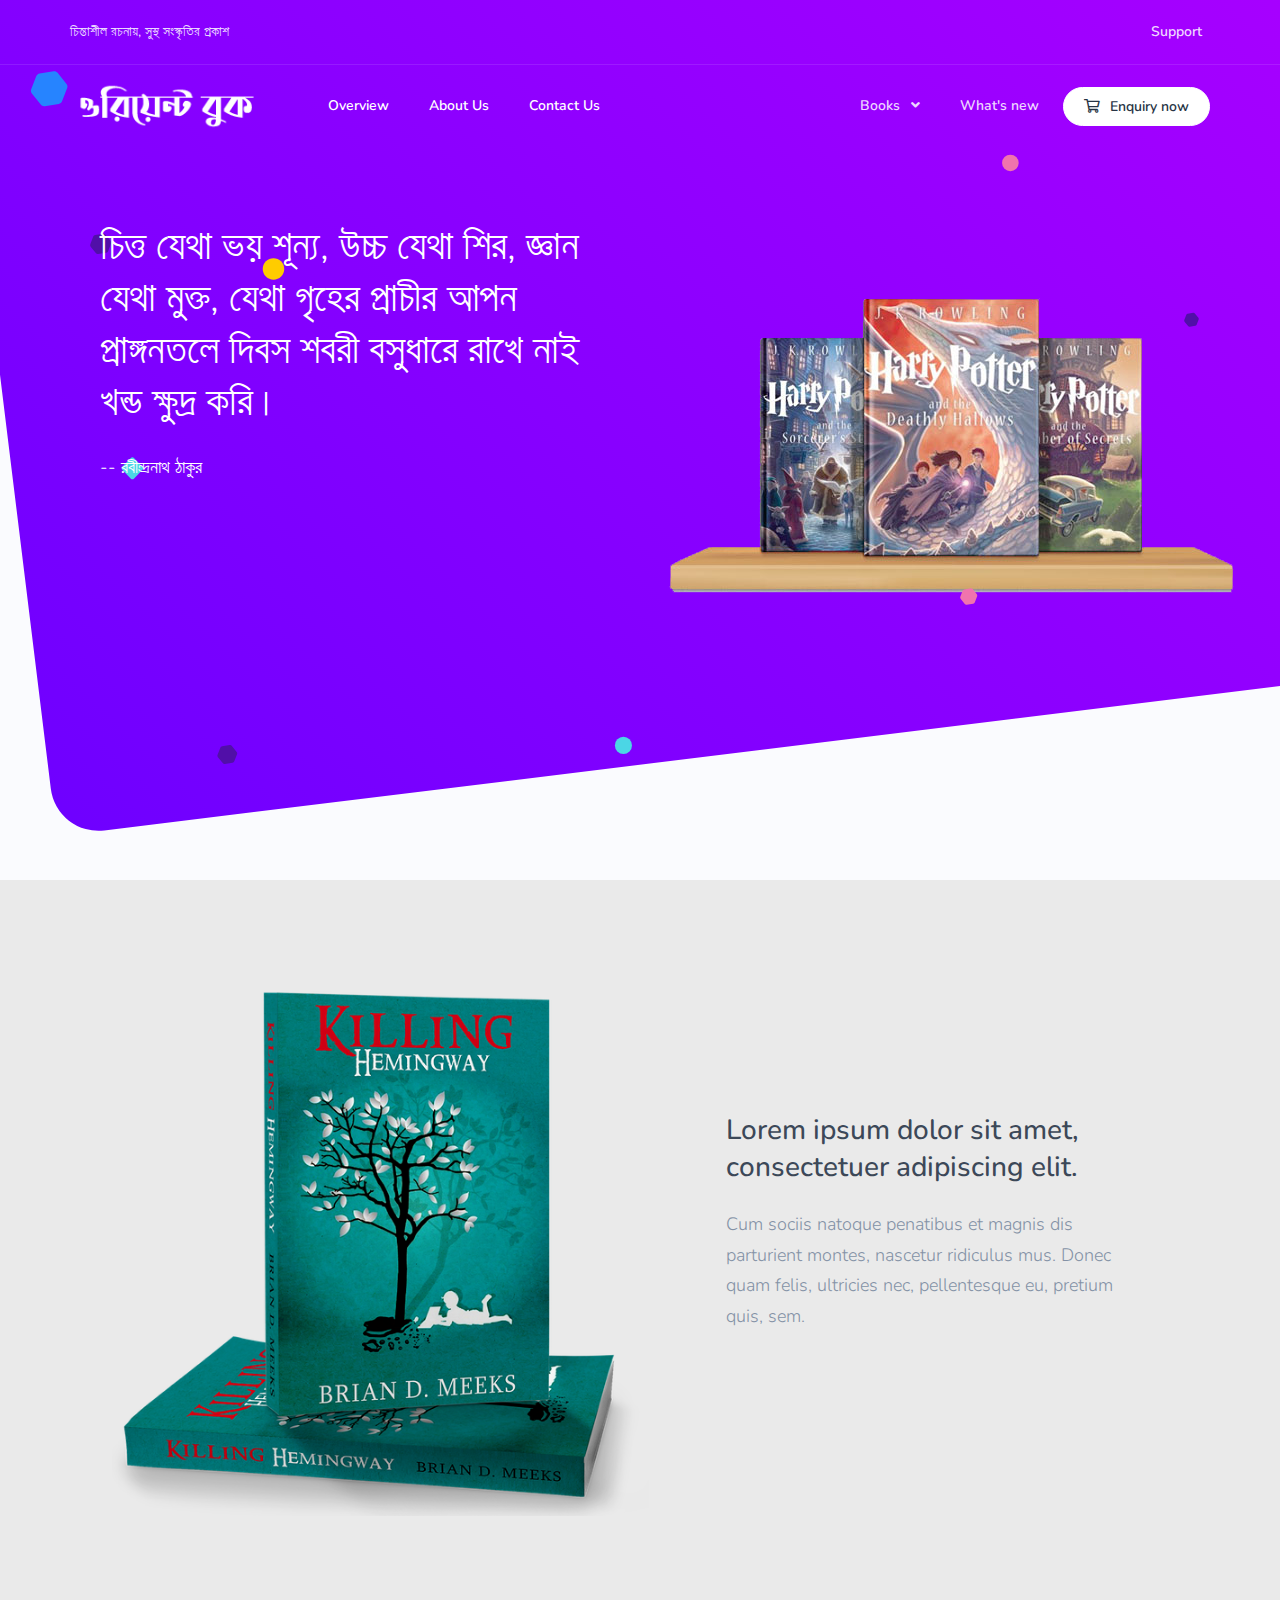
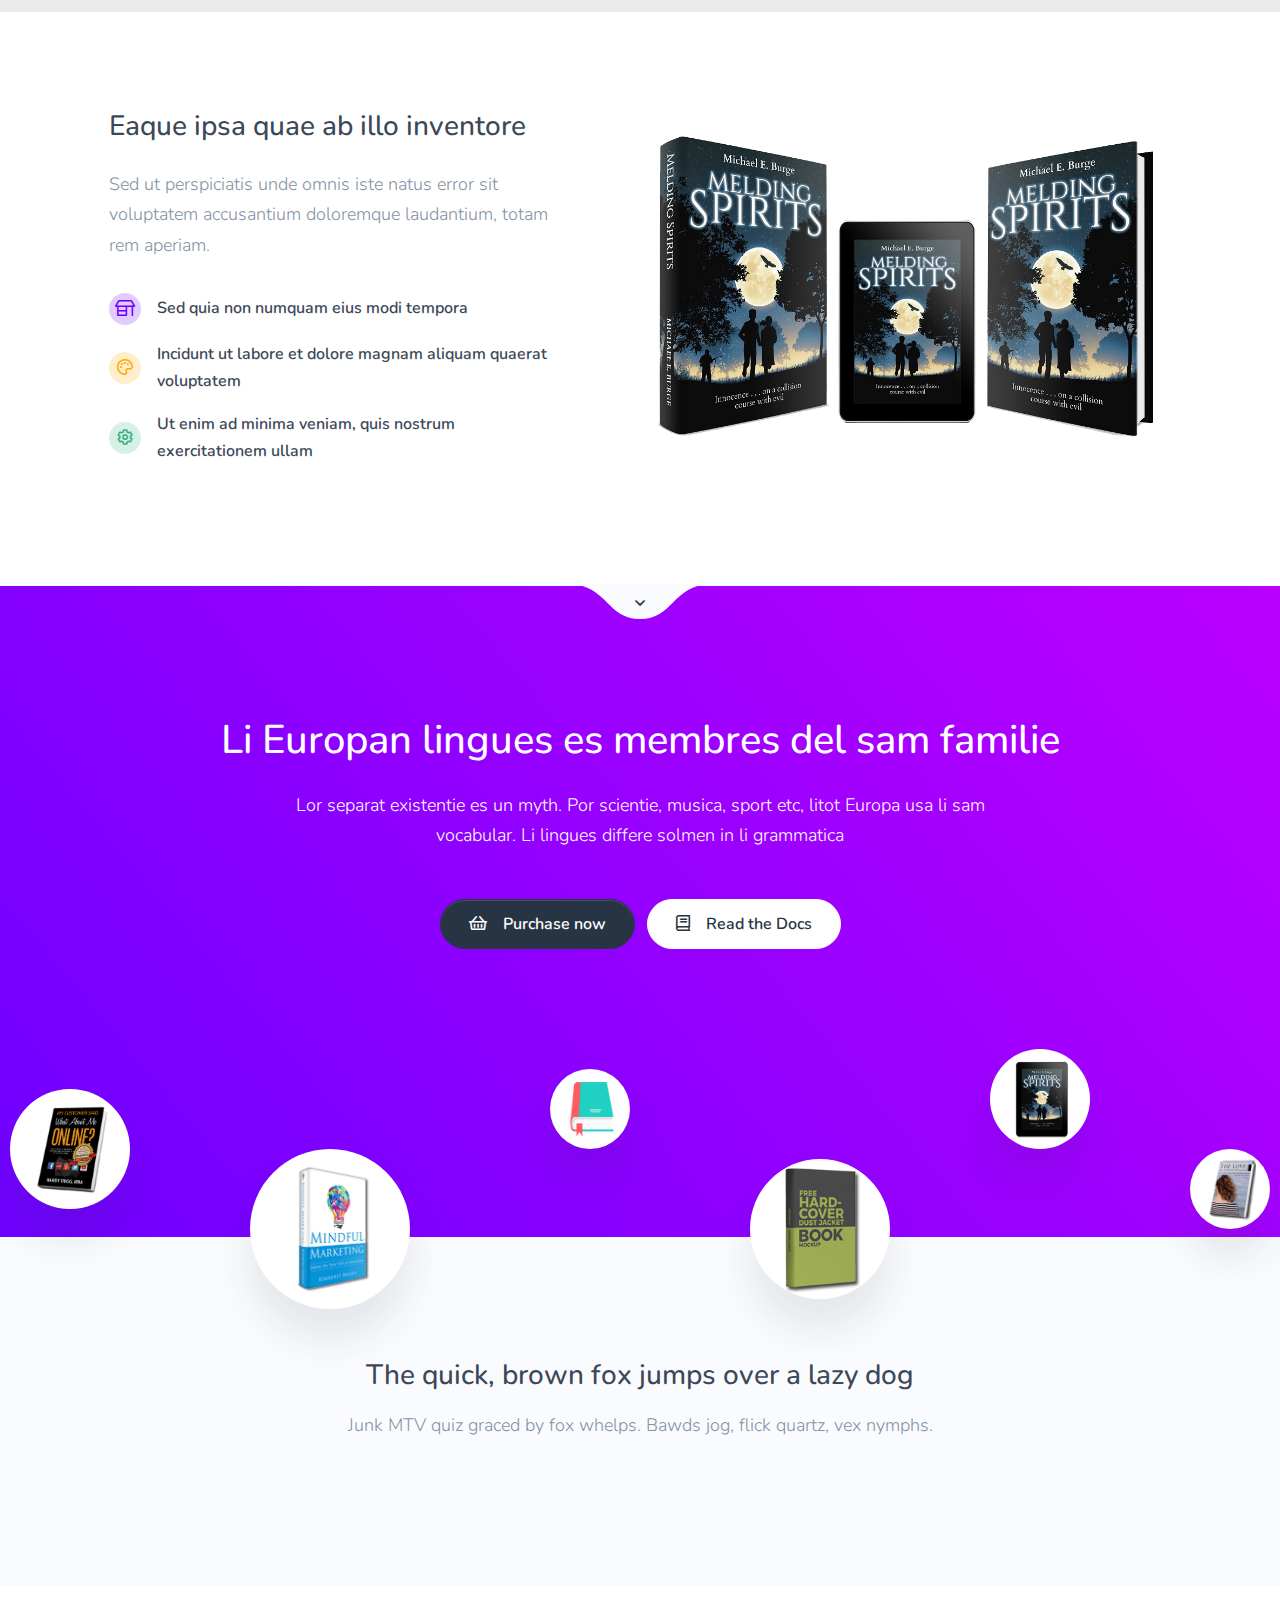
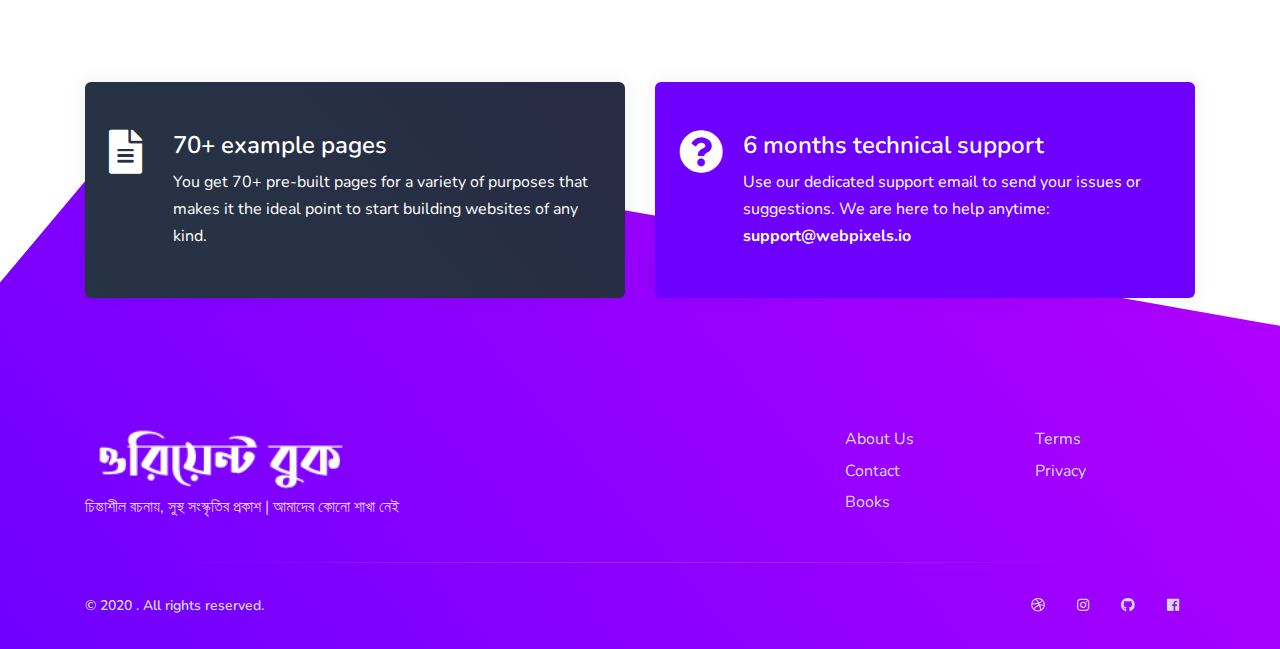
==== commit 8f923562: "Modify Index.html" ====
--- a/index.html
+++ b/index.html
@@ -5,9 +5,9 @@
     <head>
         <meta charset="utf-8">
         <meta name="viewport" content="width=device-width, initial-scale=1, shrink-to-fit=no">
-        <meta name="description" content="Purpose is a unique and beautiful collection of UI elements that are all flexible and modular. A complete and customizable solution to building the website of your dreams.">
+        <meta name="description" content="Orient-Book">
         <meta name="author" content="Webpixels">
-        <title>Purpose Website UI Kit - Purpose is a unique and beautiful collection of UI elements that are all flexible and modular. A complete and customizable solution to building the website of your dreams.</title>
+        <title>Orient-Book</title>
         <!-- Favicon -->
         <link rel="icon" href="assets/img/brand/favicon.png" type="image/png">
         <!-- Font Awesome 5 -->
@@ -59,13 +59,13 @@
                                 <li class="nav-item">
                                     <a class="nav-link" href="pages/utility/support.html">Support</a>
                                 </li>
-                                <li class="nav-item">
+                                <!-- <li class="nav-item">
                                     <a href="#" class="nav-link" data-action="omnisearch-open" data-target="#omnisearch"><i class="far fa-search"></i></a>
                                 </li>
                                 <li class="nav-item">
                                     <a class="nav-link" href="pages/shop/checkout-cart.html"><i class="far fa-shopping-cart"></i></a>
-                                </li>
-                                <li class="nav-item dropdown">
+                                </li> -->
+                                <!-- <li class="nav-item dropdown">
                                     <a class="nav-link pr-0" href="#" data-toggle="dropdown" aria-haspopup="true" aria-expanded="false">
                                         <i class="far fa-user-circle"></i>
                                     </a>
@@ -86,7 +86,7 @@
                                             <i class="far fa-sign-out-alt"></i>Sign out
                                         </a>
                                     </div>
-                                </li>
+                                </li> -->
                             </ul>
                         </div>
                     </div>
@@ -119,7 +119,7 @@
                         </ul>
                         <ul class="navbar-nav align-items-lg-center ml-lg-auto">
                             <li class="nav-item dropdown dropdown-animate" data-toggle="hover">
-                                <a class="nav-link dropdown-toggle" href="#" role="button" data-toggle="dropdown" aria-haspopup="true" aria-expanded="false">Docs</a>
+                                <a class="nav-link dropdown-toggle" href="#" role="button" data-toggle="dropdown" aria-haspopup="true" aria-expanded="false">Books</a>
                                 <div class="dropdown-menu dropdown-menu-right dropdown-menu-lg dropdown-menu-arrow p-0">
                                     <ul class="list-group list-group-flush">
                                         <li>
@@ -177,7 +177,7 @@
                             <li class="nav-item mr-0">
                                 <a href="#" target="_blank" class="nav-link d-lg-none">Enquiry now</a>
                                 <a href="#" target="_blank" class="btn btn-sm btn-white rounded-pill btn-icon rounded-pill d-none d-lg-inline-flex" data-toggle="tooltip" data-placement="left"
-                                    title="Go to Bootstrap Themes">
+                                    title="Go to Enquiry now">
                                     <span class="btn-inner--icon"><i class="far fa-shopping-cart"></i></span>
                                     <span class="btn-inner--text">Enquiry now</span>
                                 </a>
@@ -372,14 +372,15 @@
                 </div>
             </section> -->
             <!-- Features (v2) -->
-            <!-- <section class="slice slice-lg bg-book">
+             <section class="slice slice-lg bg-book">
                 <div class="container">
                     <div class="row row-grid justify-content-around align-items-center">
                         <div class="col-lg-5 order-lg-2">
                             <div class=" pr-lg-4">
-                                <h5 class=" h3">Change the way you build wesites. Forever.</h5>
-                                <p class="lead mt-4 mb-5">With Purpose you get components and examples, including tons of variables that will help you customize this theme with ease.</p><a href="https://themes.getbootstrap.com/product/purpose-website-ui-kit/"
-                                    class="link link-underline-primary">Purchase now</a>
+                                <h5 class=" h3">Lorem ipsum dolor sit amet, consectetuer adipiscing elit. </h5>
+                                <p class="lead mt-4 mb-5">Cum sociis natoque penatibus et magnis dis parturient montes, nascetur ridiculus mus. Donec quam felis, ultricies nec, pellentesque eu, pretium quis, sem.</p>
+                                <!-- <a href="https://themes.getbootstrap.com/product/purpose-website-ui-kit/"
+                                    class="link link-underline-primary">Purchase now</a> -->
                             </div>
                         </div>
                         <div class="col-lg-6 order-lg-1">
@@ -387,15 +388,15 @@
                         </div>
                     </div>
                 </div>
-            </section> -->
+            </section> 
             <!-- Features (v3) -->
-            <!-- <section class="slice slice-lg">
+            <section class="slice slice-lg">
                 <div class="container">
                     <div class="row row-grid justify-content-around align-items-center">
                         <div class="col-lg-5">
                             <div class="">
-                                <h5 class=" h3">A complete solution for developers &amp; designers</h5>
-                                <p class="lead my-4">With Purpose you get components and examples, including tons of variables that will help you customize this theme with ease.</p>
+                                <h5 class=" h3">Eaque ipsa quae ab illo inventore</h5>
+                                <p class="lead my-4">Sed ut perspiciatis unde omnis iste natus error sit voluptatem accusantium doloremque laudantium, totam rem aperiam.</p>
                                 <ul class="list-unstyled">
                                     <li class="py-2">
                                         <div class="d-flex align-items-center">
@@ -405,7 +406,7 @@
                                                 </div>
                                             </div>
                                             <div>
-                                                <span class="h6 mb-0">Perfect for modern startups</span>
+                                                <span class="h6 mb-0">Sed quia non numquam eius modi tempora</span>
                                             </div>
                                         </div>
                                     </li>
@@ -417,7 +418,7 @@
                                                 </div>
                                             </div>
                                             <div>
-                                                <span class="h6 mb-0">Built with customization and ease-of-use at its core</span>
+                                                <span class="h6 mb-0">Incidunt ut labore et dolore magnam aliquam quaerat voluptatem</span>
                                             </div>
                                         </div>
                                     </li>
@@ -429,7 +430,7 @@
                                                 </div>
                                             </div>
                                             <div>
-                                                <span class="h6 mb-0">Quality design and thoughfully crafted code</span>
+                                                <span class="h6 mb-0">Ut enim ad minima veniam, quis nostrum exercitationem ullam</span>
                                             </div>
                                         </div>
                                     </li>
@@ -441,7 +442,7 @@
                         </div>
                     </div>
                 </div>
-            </section>  -->
+            </section>  
             <!-- Features (v4) -->
             <!-- <section class="slice slice-lg bg-section-secondary overflow-hidden">
                 <div class="bg-absolute-cover bg-size--contain d-flex align-items-center">
@@ -509,27 +510,27 @@
                 </div>
             </section> -->
             <!-- Features (v5) -->
-            <!-- <section class="slice slice-xl has-floating-items bg-gradient-primary" id=sct-call-to-action><a href="#sct-call-to-action" class="tongue tongue-up tongue-section-secondary" data-scroll-to>
+            <section class="slice slice-xl has-floating-items bg-gradient-primary" id=sct-call-to-action>
+                <a href="#sct-call-to-action" class="tongue tongue-up tongue-section-secondary" data-scroll-to style="top: -0.1rem;">
                     <i class="far fa-angle-up"></i>
                 </a>
                 <div class="container text-center">
                     <div class="row">
                         <div class="col-12">
-                            <h1 class="text-white">Complete features at your hand</h1>
+                            <h1 class="text-white">Li Europan lingues es membres del sam familie</h1>
                             <div class="row justify-content-center mt-4">
                                 <div class="col-lg-8">
                                     <p class="lead text-white">
-                                        Purpose is a great premium UI package including all the important and needed features so you can jumpstart the hard work and get right to the website creation fast and easy with more than 100 customized
-                                        Bootstrap components and 15+ integrated plugins.
+                                        Lor separat existentie es un myth. Por scientie, musica, sport etc, litot Europa usa li sam vocabular. Li lingues differe solmen in li grammatica
                                     </p>
                                     <div class="btn-container mt-5">
-                                        <a href="https://themes.getbootstrap.com/product/purpose-website-ui-kit/" class="btn btn-dark rounded-pill btn-icon hover-translate-y-n3 mb-4 mb-md-0">
+                                        <a href="#" class="btn btn-dark rounded-pill btn-icon hover-translate-y-n3 mb-4 mb-md-0">
                                             <span class="btn-inner--icon">
                                                 <i class="far fa-shopping-basket"></i>
                                             </span>
                                             <span class="btn-inner--text">Purchase now</span>
                                         </a>
-                                        <a href="docs/index.html" class="btn btn-white rounded-pill btn-icon hover-translate-y-n3">
+                                        <a href="#" class="btn btn-white rounded-pill btn-icon hover-translate-y-n3">
                                             <span class="btn-inner--icon">
                                                 <i class="far fa-book"></i>
                                             </span>
@@ -544,40 +545,40 @@
                 <div class="container floating-items">
                     <div class="icon-floating bg-white floating">
                         <span></span>
-                        <img alt="Image placeholder" src="assets/img/icons/essential/detailed/Apps.svg" class="svg-inject">
+                        <img alt="Image placeholder" src="assets/img/S03.png" class="svg-inject" style="width: 4.5rem;height: 5.5rem;">
                     </div>
                     <div class="icon-floating icon-lg bg-white floating">
                         <span></span>
-                        <img alt="Image placeholder" src="assets/img/icons/essential/detailed/Apple.svg" class="svg-inject">
+                        <img alt="Image placeholder" src="assets/img/S01.png" class="svg-inject" style="width: 5rem;height: 8rem;">
                     </div>
                     <div class="icon-floating icon-sm bg-white floating">
                         <span></span>
-                        <img alt="Image placeholder" src="assets/img/icons/essential/detailed/Ballance.svg" class="svg-inject">
+                        <img alt="Image placeholder" src="assets/img/S06.png" class="svg-inject" style="height: 4rem;width: 3rem;">
                     </div>
                     <div class="icon-floating icon-lg bg-white floating">
                         <span></span>
-                        <img alt="Image placeholder" src="assets/img/icons/essential/detailed/Book.svg" class="svg-inject">
+                        <img alt="Image placeholder" src="assets/img/S02.png" class="svg-inject" style="width: 5rem;height: 8rem;">
                     </div>
                     <div class="icon-floating bg-white floating">
                         <span></span>
-                        <img alt="Image placeholder" src="assets/img/icons/essential/detailed/Chat.svg" class="svg-inject">
+                        <img alt="Image placeholder" src="assets/img/S04.png" class="svg-inject" style="height: 4.9rem;">
                     </div>
                     <div class="icon-floating icon-sm bg-white floating">
                         <span></span>
-                        <img alt="Image placeholder" src="assets/img/icons/essential/detailed/Coffee.svg" class="svg-inject">
-                    </div>
-                </div>
-            </section> -->
+                        <img alt="Image placeholder" src="assets/img/S05.png" style="height: 4rem;width: 3rem;" class="svg-inject">
+                    </div>
+                </div>
+            </section>
             <!-- Testimonials (v1) -->
-            <!-- <section class="slice slice-lg bg-section-secondary">
+             <section class="slice slice-lg bg-section-secondary">
                 <div class="container">
                     <div class="mb-5 text-center">
-                        <h3 class=" mt-4">What our customers say</h3>
+                        <h3 class=" mt-4">The quick, brown fox jumps over a lazy dog</h3>
                         <div class="fluid-paragraph mt-3">
-                            <p class="lead lh-180">Start building fast, beautiful and modern looking websites in no time using our theme.</p>
-                        </div>
-                    </div>
-                    <div class="row justify-content-center">
+                            <p class="lead lh-180">Junk MTV quiz graced by fox whelps. Bawds jog, flick quartz, vex nymphs.</p>
+                        </div>
+                    </div>
+                    <!-- <div class="row justify-content-center">
                         <div class="col-lg-11">
                             <div class="swiper-js-container overflow-hidden">
                                 <div class="swiper-container" data-swiper-items="1" data-swiper-space-between="0" data-swiper-sm-items="2" data-swiper-xl-items="3">
@@ -703,9 +704,9 @@
                                 <div class="swiper-pagination w-100 mt-4 d-flex align-items-center justify-content-center"></div>
                             </div>
                         </div>
-                    </div>
-                </div>
-            </section> -->
+                    </div> -->
+                </div>
+            </section> 
             <!-- Features (v7) -->
             <!-- <section class="slice slice-lg">
                 <div class="container">
@@ -932,28 +933,28 @@
                     <div class="row align-items-center justify-content-md-between py-4 mt-4 delimiter-top">
                         <div class="col-md-6">
                             <div class="copyright text-sm font-weight-bold text-center text-md-left">
-                                &copy; 2018-2019 <a href="https://webpixels.io" class="font-weight-bold" target="_blank">Webpixels</a>. All rights reserved.
+                                &copy; 2020 <a href="#" class="font-weight-bold" target="_blank"></a>. All rights reserved.
                             </div>
                         </div>
                         <div class="col-md-6">
                             <ul class="nav justify-content-center justify-content-md-end mt-3 mt-md-0">
                                 <li class="nav-item">
-                                    <a class="nav-link" href="https://dribbble.com/webpixels" target="_blank">
+                                    <a class="nav-link" href="#" target="_blank">
                                         <i class="fab fa-dribbble"></i>
                                     </a>
                                 </li>
                                 <li class="nav-item">
-                                    <a class="nav-link" href="https://www.instagram.com/webpixelsofficial" target="_blank">
+                                    <a class="nav-link" href="#" target="_blank">
                                         <i class="fab fa-instagram"></i>
                                     </a>
                                 </li>
                                 <li class="nav-item">
-                                    <a class="nav-link" href="https://github.com/webpixels" target="_blank">
+                                    <a class="nav-link" href="#" target="_blank">
                                         <i class="fab fa-github"></i>
                                     </a>
                                 </li>
                                 <li class="nav-item">
-                                    <a class="nav-link" href="https://www.facebook.com/webpixels" target="_blank">
+                                    <a class="nav-link" href="#" target="_blank">
                                         <i class="fab fa-facebook"></i>
                                     </a>
                                 </li>
